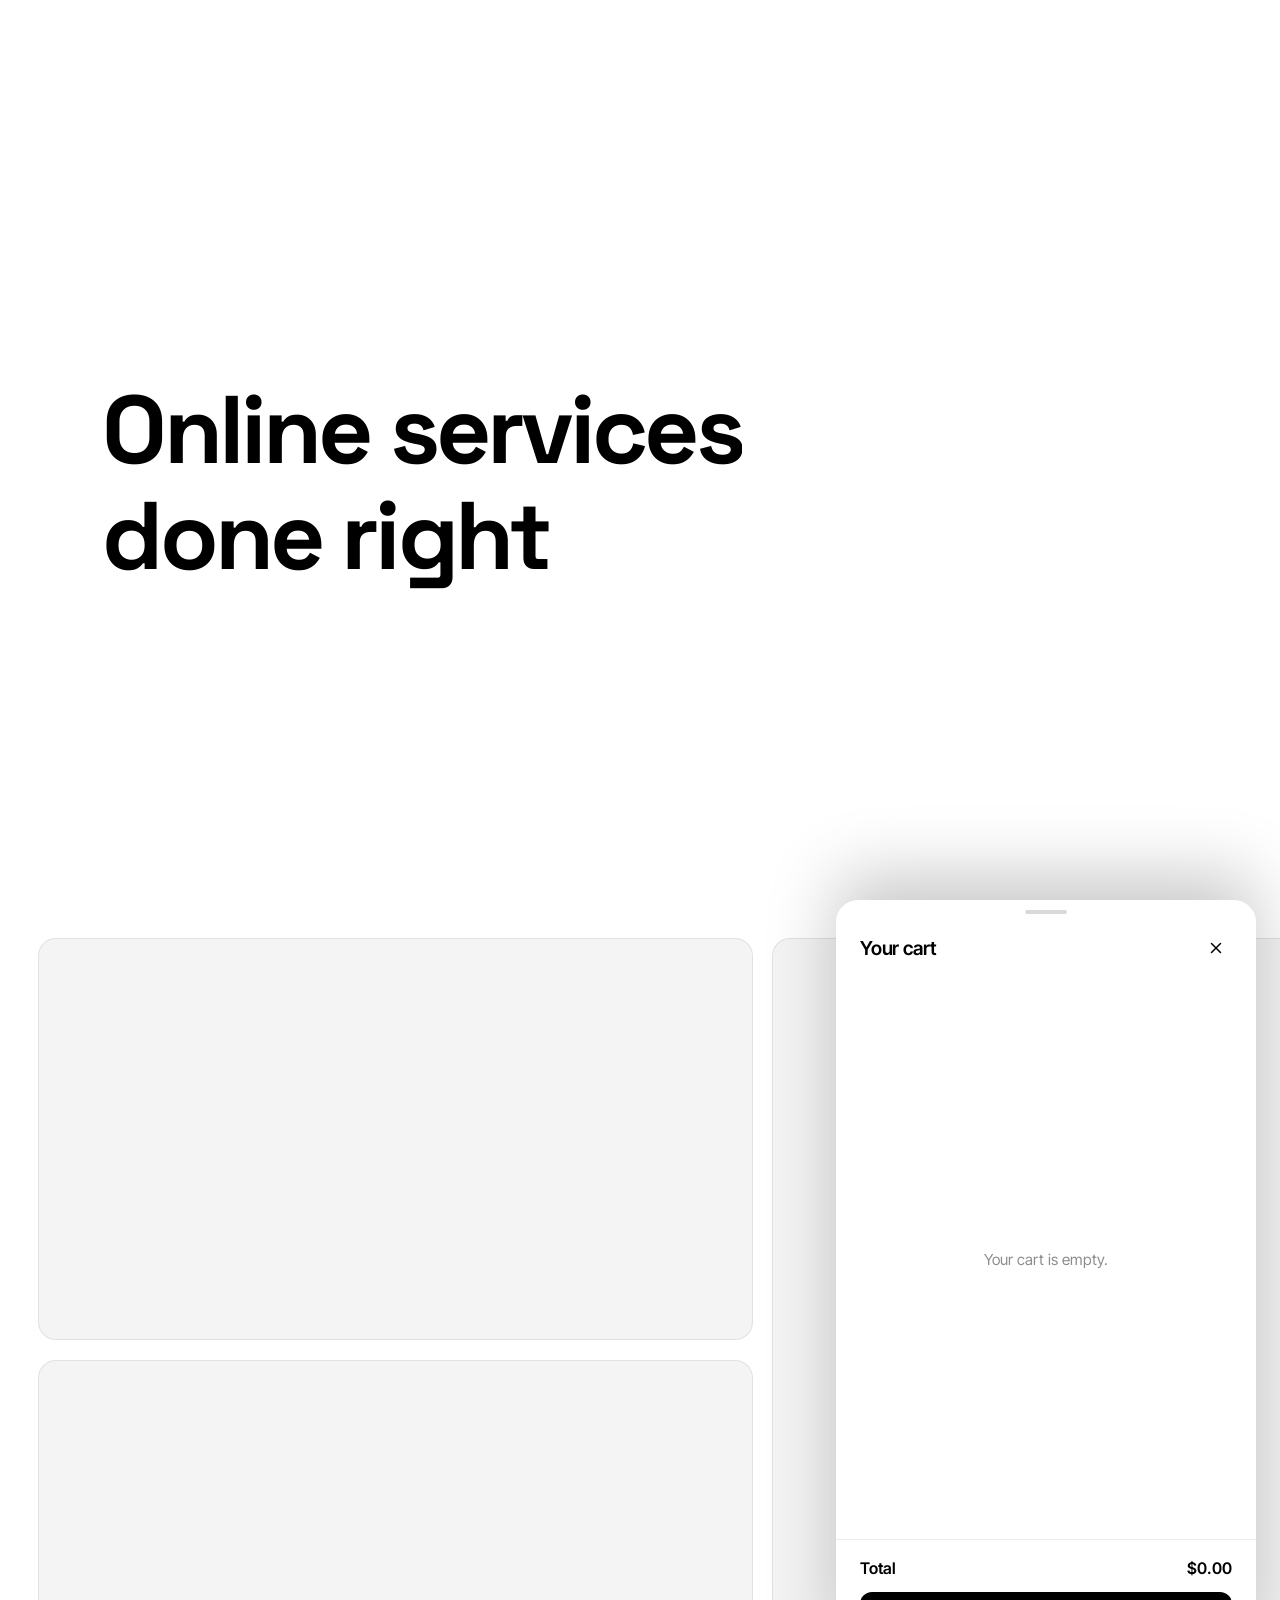
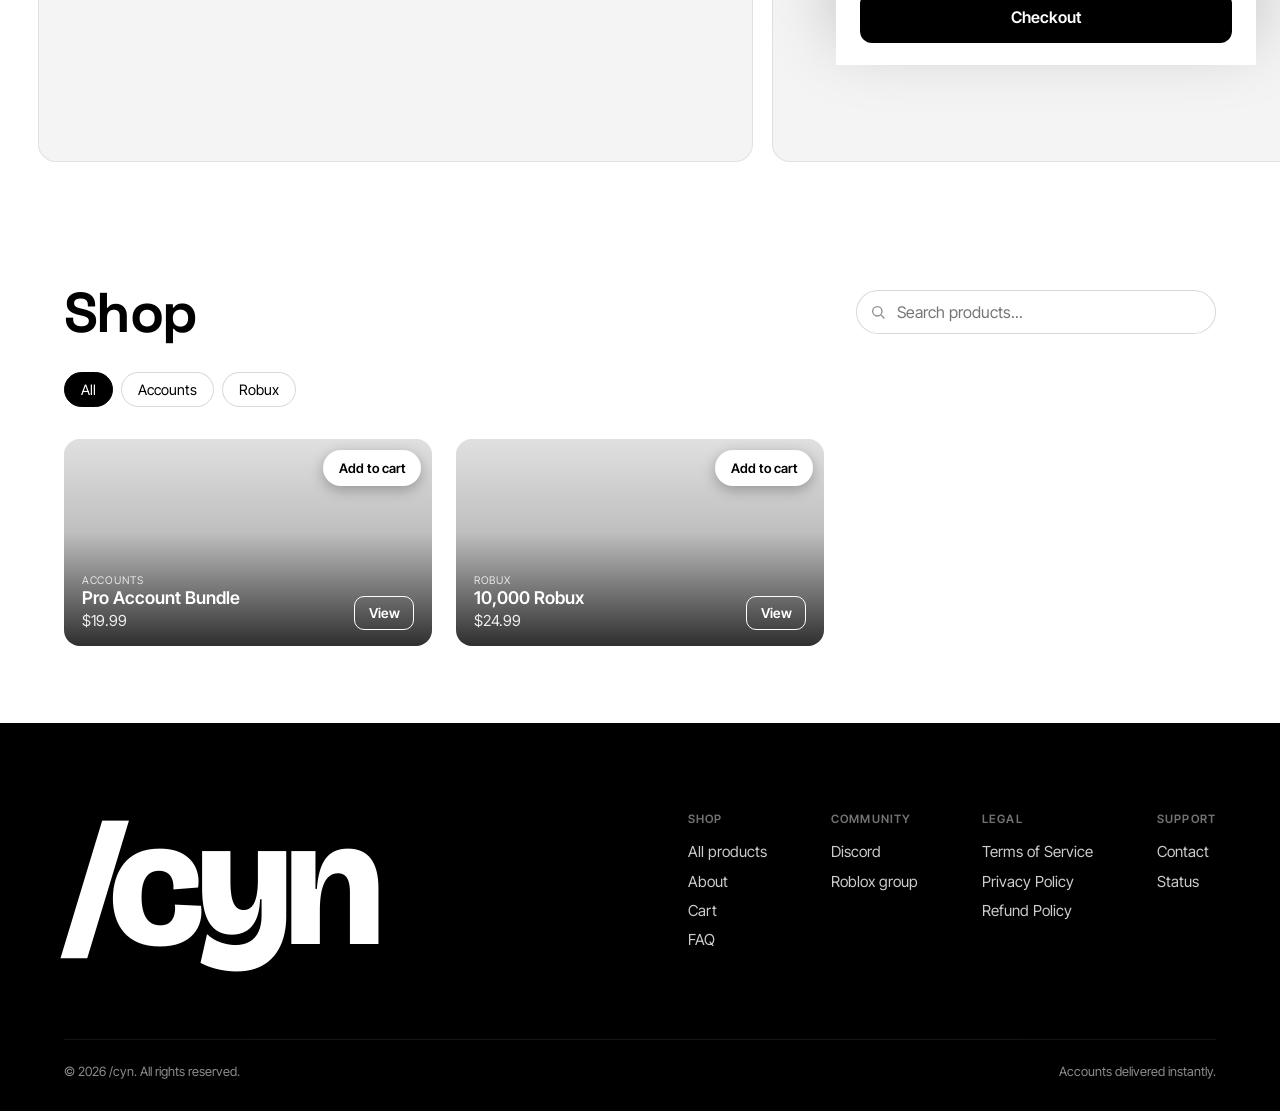
==== index.html @ b279ef05 "Add files via upload" ====
<!DOCTYPE html>
<html lang="en">
<head>
  <meta charset="UTF-8">
  <meta name="viewport" content="width=device-width, initial-scale=1.0">
  <title>/cyn</title>
  <link rel="icon" href="favicon.ico" sizes="any">
  <link rel="preconnect" href="https://fonts.googleapis.com">
  <link rel="preconnect" href="https://fonts.gstatic.com" crossorigin>
  <link href="https://fonts.googleapis.com/css2?family=Bricolage+Grotesque:opsz,wght@12..96,700;12..96,800&family=Inter+Tight:wght@400;500;600&family=Space+Grotesk:wght@500;700&display=swap" rel="stylesheet">
  <style>
    * {
      margin: 0;
      padding: 0;
      box-sizing: border-box;
      -webkit-user-select: none;
      -moz-user-select: none;
      -ms-user-select: none;
      user-select: none;
      -webkit-touch-callout: none;   /* no long-press menu on iOS */
    }

    /* keep real text inputs selectable if any get added later */
    input, textarea, [contenteditable] {
      -webkit-user-select: text;
      user-select: text;
    }

    a, img {
      -webkit-user-drag: none;       /* no ghost-drag on links/images */
    }

    html, body {
      height: 100%;
    }
    html { scroll-behavior: smooth; }

    /* hide the scrollbar everywhere but keep scrolling */
    html {
      scrollbar-width: none;          /* Firefox */
      -ms-overflow-style: none;       /* IE/Edge */
    }
    html::-webkit-scrollbar,
    .cart-body::-webkit-scrollbar {
      width: 0;
      height: 0;
      display: none;                  /* Chrome/Safari */
    }
    .cart-body {
      scrollbar-width: none;
      -ms-overflow-style: none;
    }

    body {
      background: #ffffff;
      color: #000000;
      font-family: "Space Grotesk", Helvetica, Arial, sans-serif;
    }

    .hero {
      min-height: 100vh;
      display: flex;
      flex-direction: column;
      justify-content: center;
      align-items: flex-start;
      padding: clamp(2rem, 8vw, 8rem);
      text-align: left;
    }

    .brand {
      display: flex;
      align-items: center;
      gap: 0.3rem;
      margin-bottom: clamp(0.5rem, 1.2vw, 0.85rem);
      transform-origin: bottom left;
    }

    .brand img {
      height: clamp(40px, 6vw, 64px);
      width: auto;
      transform: scaleX(-1);
      transform-origin: bottom center;
    }

    .brand .label {
      font-weight: 500;
      font-size: clamp(0.95rem, 1.6vw, 1.15rem);
      letter-spacing: 0.02em;
      white-space: nowrap;
    }

    /* letters are animated per-character via the Web Animations API (see script) */
    .brand .label .char {
      display: inline-block;
      will-change: opacity, transform, filter;
    }
    .brand .label .word {
      display: inline-block;
      white-space: nowrap;   /* never break inside a word */
    }

    .slogan {
      font-weight: 700;
      font-size: clamp(2.5rem, 8vw, 6rem);
      line-height: 0.98;
      letter-spacing: -0.04em;
      transform-origin: top left;
    }

    /* each line rises up from behind a clip mask, with a soft blur + slight zoom */
    .slogan .line {
      display: block;
      overflow: hidden;
      padding-bottom: 0.12em;   /* room for descenders inside the mask */
    }
    .slogan .line-inner {
      display: block;
      transform: translateY(115%) scale(1.04);
      filter: blur(5px);
      opacity: 0;
      transform-origin: left center;
      transition:
        transform 0.95s cubic-bezier(0.16, 1, 0.3, 1),
        filter 0.8s ease,
        opacity 0.8s ease;
    }
    body.ready .slogan .line-inner {
      transform: none;
      filter: blur(0);
      opacity: 1;
    }
    body.ready .slogan .line:nth-child(2) .line-inner {
      transition-delay: 0.13s;   /* second line follows the first */
    }

    /* ---- top bar ---- */
    .topbar {
      font-family: "Inter Tight", Helvetica, Arial, sans-serif;
      position: fixed;
      top: 0;
      left: 0;
      right: 0;
      z-index: 5;
      mix-blend-mode: difference;       /* invert against whatever is behind */
      display: flex;
      justify-content: space-between;   /* logo left, nav right */
      align-items: center;
      gap: clamp(1.25rem, 3vw, 2.5rem);
      padding: clamp(1.25rem, 3vw, 2rem) clamp(1.5rem, 5vw, 3.5rem);
      opacity: 0;
      transform: translateY(-8px);
      transition: opacity 0.6s ease, transform 0.6s ease;
    }
    body.navready .topbar {
      opacity: 1;
      transform: none;
    }

    .topbar-nav {
      display: flex;
      align-items: center;
      gap: clamp(1.25rem, 3vw, 2.5rem);
    }

    /* the hero icon "snaps" into here once you scroll past it */
    .topbar-logo {
      display: inline-flex;
      align-items: center;
      pointer-events: none;
    }
    .topbar.docked .topbar-logo { pointer-events: auto; }
    .topbar-logo img {
      height: 34px;
      width: auto;
      display: block;
      opacity: 0;                 /* shown only while docked (JS-driven) */
      transform: scaleX(-1);
      filter: invert(1);          /* white silhouette for the blend */
      will-change: transform, opacity;
    }
    /* hide the real hero icon while it's docked in the bar */
    #brandIcon.docked-hide { opacity: 0 !important; }

    .topbar a {
      color: #ffffff;
      text-decoration: none;
      font-weight: 500;
      font-size: clamp(0.9rem, 1.4vw, 1rem);
      letter-spacing: 0.02em;
    }
    /* nav links: label slides up, a duplicate rises in from below */
    .topbar .nav-link {
      position: relative;
      display: inline-block;
      overflow: hidden;
      line-height: 1.3;
      vertical-align: middle;
    }
    .topbar .nav-link span {
      display: inline-block;
      transition: transform 0.4s cubic-bezier(0.22, 1, 0.36, 1);
    }
    .topbar .nav-link span::after {
      content: attr(data-label);
      position: absolute;
      left: 0;
      top: 100%;
    }
    .topbar .nav-link:hover span {
      transform: translateY(-100%);
    }

    .topbar .cart {
      display: inline-flex;
      align-items: center;
      justify-content: center;
      position: relative;
      width: 40px;
      height: 40px;
      border-radius: 50%;
      color: #ffffff;
      transition: background 0.2s ease;
    }
    .topbar .cart:hover {
      background: rgba(0, 0, 0, 0.06);
    }
    .topbar .cart img {
      width: 22px;
      height: 22px;
      display: block;
      object-fit: contain;
      filter: none;            /* native white art; blend mode handles color */
    }
    .topbar .cart .count {
      position: absolute;
      top: -2px;
      right: -2px;
      min-width: 17px;
      height: 17px;
      padding: 0 4px;
      border-radius: 9px;
      background: #000000;
      color: #ffffff;
      font-size: 0.62rem;
      font-weight: 700;
      line-height: 17px;
      text-align: center;
      mix-blend-mode: normal;   /* stay a solid pill, don't invert */
    }

    /* ---- cards section (full screen) ---- */
    .cards {
      --gap: clamp(0.75rem, 1.5vw, 1.25rem);
      height: 100vh;
      box-sizing: border-box;
      padding: clamp(1rem, 3vw, 2.5rem);
      display: flex;
      gap: var(--gap);
    }
    .cards .col-left {
      display: flex;
      flex-direction: column;
      gap: var(--gap);
    }
    .cards .col-left .card {
      aspect-ratio: 16 / 9;            /* locked */
      height: calc((100% - var(--gap)) / 2);
      width: auto;                     /* width derives from the ratio */
    }
    .cards .col-right {
      flex: none;
    }
    .cards .col-right .card {
      height: 100%;
      aspect-ratio: 1 / 1;             /* square, sized to the column height */
      width: auto;
    }
    .cards .card {
      border-radius: 18px;
      background: #f4f4f4;
      border: 1px solid rgba(0, 0, 0, 0.08);
      overflow: hidden;
    }

    @media (max-width: 700px) {
      .cards {
        flex-direction: column;
        height: auto;
        min-height: 100vh;
      }
      .cards .col-left .card {
        height: auto;
        width: 100%;                   /* full width, ratio drives height */
      }
      .cards .col-right .card {
        height: auto;
        width: 100%;
        aspect-ratio: 1 / 1;
      }
    }

    /* ---- products ---- */
    .products {
      max-width: 1300px;
      margin: 0 auto;
      padding: clamp(3rem, 6vw, 6rem) clamp(1.5rem, 5vw, 4rem);
      font-family: "Inter Tight", Helvetica, Arial, sans-serif;
    }
    .products-head {
      display: flex;
      flex-wrap: wrap;
      align-items: center;
      justify-content: space-between;
      gap: 1rem;
      margin-bottom: 1.5rem;
    }
    .products-head h2 {
      font-family: "Space Grotesk", Helvetica, Arial, sans-serif;
      font-weight: 700;
      font-size: clamp(2rem, 5vw, 3.5rem);
      letter-spacing: -0.03em;
    }
    .search {
      position: relative;
      flex: 1;
      min-width: 220px;
      max-width: 360px;
    }
    .search input {
      width: 100%;
      padding: 0.7rem 1rem 0.7rem 2.5rem;
      border: 1px solid rgba(0, 0, 0, 0.15);
      border-radius: 999px;
      font: inherit;
      background: #fff;
      outline: none;
      transition: border-color 0.2s ease;
    }
    .search input:focus { border-color: #000; }
    .search svg {
      position: absolute;
      left: 0.9rem;
      top: 50%;
      transform: translateY(-50%);
      width: 16px;
      height: 16px;
      opacity: 0.45;
      pointer-events: none;
    }

    .filters {
      display: flex;
      flex-wrap: wrap;
      gap: 0.5rem;
      margin-bottom: 2rem;
    }
    .filter-chip {
      font: inherit;
      font-size: 0.9rem;
      padding: 0.5rem 1rem;
      border-radius: 999px;
      border: 1px solid rgba(0, 0, 0, 0.15);
      background: #fff;
      color: #000;
      cursor: pointer;
      transition: all 0.2s ease;
    }
    .filter-chip:hover { border-color: #000; }
    .filter-chip.active { background: #000; color: #fff; border-color: #000; }

    .product-grid {
      display: grid;
      grid-template-columns: repeat(auto-fill, minmax(260px, 1fr));
      gap: clamp(1rem, 2vw, 1.5rem);
    }
    @media (min-width: 1000px) {
      .product-grid { grid-template-columns: repeat(3, 1fr); }   /* max 3 per line */
    }
    .no-results { opacity: 0.5; padding: 2rem 0; grid-column: 1 / -1; }

    /* image-overlay card (Design 2) */
    .product-card {
      position: relative;
      aspect-ratio: 16 / 9;          /* thumbnail slot fills the card */
      border-radius: 16px;
      overflow: hidden;
      background: #ececec;
      color: #fff;
      transition: transform 0.25s ease, box-shadow 0.25s ease;
    }
    .product-card:hover { box-shadow: 0 16px 38px rgba(0, 0, 0, 0.18); }
    .product-card .thumb { position: absolute; inset: 0; background: #e9e9e9; }
    .product-card .thumb img { width: 100%; height: 100%; object-fit: cover; display: block; }
    .product-card .scrim {
      position: absolute; inset: 0;
      background: linear-gradient(to top, rgba(0,0,0,0.8) 0%, rgba(0,0,0,0.18) 55%, rgba(0,0,0,0.04) 100%);
    }
    .product-card .badge {
      position: absolute; top: 0.8rem; left: 0.8rem; z-index: 2;
      background: #fff; color: #000;
      font-size: 0.68rem; font-weight: 700; letter-spacing: 0.04em;
      padding: 0.25rem 0.6rem; border-radius: 999px;
    }
    /* quick add: instant add-to-cart */
    .qa {
      height: 36px;
      background: #fff; color: #000;
      border-radius: 999px;
      box-shadow: 0 4px 14px rgba(0, 0, 0, 0.28);
      display: inline-flex; align-items: center;
      overflow: hidden; white-space: nowrap;
    }
    .product-card .qa { position: absolute; top: 0.7rem; right: 0.7rem; z-index: 3; }
    .qa-add {
      height: 100%; border: none; background: none; cursor: pointer;
      padding: 0 0.95rem;
      font: inherit; font-size: 0.82rem; font-weight: 600; color: #000;
      display: inline-flex; align-items: center;
      transition: background 0.18s ease;
    }
    .qa-add:hover { background: rgba(0, 0, 0, 0.06); }
    .stepper { height: 100%; display: inline-flex; align-items: center; font: inherit; font-weight: 600; }
    .stepper button {
      border: none; background: none; cursor: pointer;
      width: 34px; height: 100%; font-size: 1.15rem; line-height: 1;
      display: grid; place-items: center; color: #000;
      transition: background 0.15s ease;
    }
    .stepper button:hover { background: rgba(0, 0, 0, 0.08); }
    .stepper button:disabled { opacity: 0.3; cursor: default; }
    .stepper button:disabled:hover { background: none; }
    .stepper .q { min-width: 1.5ch; text-align: center; font-size: 0.9rem; padding: 0 0.15rem; }
    .product-card .info {
      position: absolute; left: 0; right: 0; bottom: 0; z-index: 2;
      padding: 1rem 1.1rem;
      display: flex; align-items: flex-end; justify-content: space-between; gap: 0.8rem;
      font-family: "Inter Tight", Helvetica, Arial, sans-serif;
    }
    .product-card .cat { font-size: 0.66rem; text-transform: uppercase; letter-spacing: 0.09em; opacity: 0.8; }
    .product-card h3 { font-size: 1.1rem; font-weight: 600; line-height: 1.15; }
    .product-card .price { font-size: 0.95rem; opacity: 0.9; margin-top: 0.15rem; }
    .product-card .btn {
      font: inherit; font-size: 0.85rem; font-weight: 600;
      padding: 0.5rem 0.85rem; border-radius: 10px; cursor: pointer; white-space: nowrap;
      border: 1px solid #fff; background: transparent; color: #fff;
      transition: all 0.2s ease;
    }
    .product-card .btn:hover { background: #fff; color: #000; }

    /* ---- cart line items (drawer) ---- */
    .cart-body.has-items {
      display: block;
      align-items: stretch;
      text-align: left;
      padding-top: 0.5rem;
      color: #000;
    }
    .cart-item {
      display: flex;
      align-items: center;
      gap: 0.8rem;
      padding: 0.75rem 0;
      border-bottom: 1px solid rgba(0, 0, 0, 0.08);
    }
    .ci-thumb { width: 58px; aspect-ratio: 16 / 9; border-radius: 8px; background: #f1f1f1; flex: none; overflow: hidden; }
    .ci-thumb img { width: 100%; height: 100%; object-fit: cover; display: block; }
    .ci-info { flex: 1; min-width: 0; }
    .ci-title { font-size: 0.92rem; font-weight: 600; }
    .ci-meta { font-size: 0.8rem; opacity: 0.6; }
    .ci-remove {
      border: none; background: none; cursor: pointer;
      font-size: 1.2rem; line-height: 1; opacity: 0.35; padding: 0 0.3rem;
      transition: opacity 0.2s ease;
    }
    .ci-remove:hover { opacity: 1; }

    /* ---- footer ---- */
    .site-footer {
      background: #000000;
      color: #ffffff;
      font-family: "Inter Tight", Helvetica, Arial, sans-serif;
      padding: clamp(3rem, 7vw, 6rem) clamp(1.5rem, 5vw, 4rem) 2rem;
    }
    .footer-top {
      display: flex;
      justify-content: space-between;
      gap: clamp(2rem, 6vw, 5rem);
      flex-wrap: wrap;
    }
    .footer-wordmark {
      font-family: "Bricolage Grotesque", "Space Grotesk", Helvetica, Arial, sans-serif;
      font-weight: 800;
      font-size: clamp(4rem, 14vw, 11rem);
      line-height: 0.85;
      letter-spacing: -0.04em;
    }
    .footer-cols {
      display: flex;
      gap: clamp(2rem, 5vw, 4.5rem);
      flex-wrap: wrap;
    }
    .footer-col h4 {
      font-size: 0.72rem;
      text-transform: uppercase;
      letter-spacing: 0.1em;
      opacity: 0.45;
      margin-bottom: 1rem;
      font-weight: 600;
    }
    .footer-col a {
      display: block;
      color: #ffffff;
      text-decoration: none;
      opacity: 0.8;
      margin-bottom: 0.65rem;
      font-size: 0.95rem;
      width: fit-content;
      transition: opacity 0.2s ease;
    }
    .footer-col a:hover { opacity: 1; }
    .footer-bottom {
      margin-top: clamp(2.5rem, 6vw, 5rem);
      padding-top: 1.5rem;
      border-top: 1px solid rgba(255, 255, 255, 0.15);
      display: flex;
      justify-content: space-between;
      flex-wrap: wrap;
      gap: 0.75rem 1.5rem;
      font-size: 0.8rem;
      opacity: 0.55;
    }
    @media (max-width: 700px) {
      .footer-wordmark { width: 100%; }
    }

    /* blur everything while the SellAuth checkout embed is active */
    body.embed-active .topbar,
    body.embed-active .hero,
    body.embed-active .cards,
    body.embed-active .products,
    body.embed-active .site-footer,
    body.embed-active .cart-drawer,
    body.embed-active .cart-backdrop,
    body.embed-active .product-modal,
    body.embed-active .pm-backdrop {
      filter: blur(8px);
      pointer-events: none;
      transition: filter 0.3s ease;
    }

    /* ---- product detail modal ---- */
    .pm-backdrop {
      position: fixed; inset: 0; z-index: 30;
      background: rgba(0, 0, 0, 0.5);
      opacity: 0; visibility: hidden;
      transition: opacity 0.3s ease, visibility 0.3s ease;
    }
    body.pm-open .pm-backdrop { opacity: 1; visibility: visible; }
    .product-modal {
      position: fixed; z-index: 31; left: 50%; top: 50%;
      transform: translate(-50%, -46%) scale(0.98);
      opacity: 0; visibility: hidden;
      width: min(560px, 92vw); max-height: 88vh;
      background: #fff; color: #000; border-radius: 20px; overflow: hidden;
      display: flex; flex-direction: column;
      box-shadow: 0 30px 80px rgba(0, 0, 0, 0.3);
      font-family: "Inter Tight", Helvetica, Arial, sans-serif;
      transition: opacity 0.35s ease, transform 0.35s cubic-bezier(0.22, 1, 0.36, 1), visibility 0.35s ease;
    }
    body.pm-open .product-modal {
      opacity: 1; visibility: visible;
      transform: translate(-50%, -50%) scale(1);
    }
    .pm-close {
      position: absolute; top: 0.8rem; right: 0.8rem; z-index: 2;
      width: 34px; height: 34px; border: none; border-radius: 50%;
      background: rgba(255, 255, 255, 0.85); cursor: pointer;
      font-size: 1.3rem; line-height: 1; display: grid; place-items: center;
      transition: background 0.2s ease;
    }
    .pm-close:hover { background: #fff; }
    .pm-thumb { aspect-ratio: 16 / 9; background: #eee; flex: none; }
    .pm-thumb img { width: 100%; height: 100%; object-fit: cover; display: block; }
    .pm-body {
      flex: 1; min-height: 0;
      padding: 1.3rem 1.4rem 1.2rem; overflow-y: auto;
      display: flex; flex-direction: column; gap: 0.5rem;
      scrollbar-width: none;
    }
    .pm-body::-webkit-scrollbar { display: none; }
    .pm-cat { font-size: 0.7rem; text-transform: uppercase; letter-spacing: 0.09em; opacity: 0.5; }
    .pm-title { font-family: "Space Grotesk", sans-serif; font-size: 1.6rem; font-weight: 700; letter-spacing: -0.02em; line-height: 1.1; }
    .pm-price { font-size: 1.3rem; font-weight: 700; }
    .pm-desc { font-size: 0.92rem; line-height: 1.5; opacity: 0.7; white-space: pre-line; }
    .pm-variants { display: flex; flex-wrap: wrap; gap: 0.5rem; margin: 0.3rem 0 0.1rem; }
    .pm-variant {
      font: inherit; font-size: 0.85rem; font-weight: 500;
      padding: 0.45rem 0.8rem; border-radius: 999px;
      border: 1px solid rgba(0, 0, 0, 0.2); background: #fff; color: #000;
      cursor: pointer; transition: all 0.2s ease;
    }
    .pm-variant:hover { border-color: #000; }
    .pm-variant.active { background: #000; color: #fff; border-color: #000; }
    .pm-variant:disabled { opacity: 0.4; cursor: default; text-decoration: line-through; }
    .pm-variant:disabled:hover { border-color: rgba(0, 0, 0, 0.2); }
    .pm-actions {
      flex: none;
      display: flex; gap: 0.6rem; align-items: center;
      padding: 1rem 1.4rem calc(1.1rem + env(safe-area-inset-bottom, 0px));
      border-top: 1px solid rgba(0, 0, 0, 0.08);
      background: #fff;
    }
    .pm-qa { box-shadow: none; border: 1px solid rgba(0, 0, 0, 0.25); flex: none; }
    .pm-buy {
      flex: 1; height: 36px; padding: 0 1rem; border: none; border-radius: 999px;
      background: #000; color: #fff; font: inherit; font-weight: 600; cursor: pointer;
      transition: opacity 0.2s ease;
    }
    .pm-buy:hover { opacity: 0.85; }
    .pm-buy:disabled { opacity: 0.4; cursor: default; }

    /* ---- cart drawer (slides up from the bottom) ---- */
    .cart-backdrop {
      position: fixed;
      inset: 0;
      z-index: 20;
      background: rgba(0, 0, 0, 0.35);
      opacity: 0;
      visibility: hidden;
      transition: opacity 0.35s ease, visibility 0.35s ease;
    }
    body.cart-open .cart-backdrop {
      opacity: 1;
      visibility: visible;
    }

    .cart-drawer {
      position: fixed;
      z-index: 21;
      left: 50%;
      bottom: 0;
      transform: translateX(-50%) translateY(100%);
      width: min(420px, 94vw);
      height: min(85vh, 780px);
      background: #ffffff;
      border-radius: 22px 22px 0 0;
      box-shadow: 0 -24px 70px rgba(0, 0, 0, 0.22);
      display: flex;
      flex-direction: column;
      overflow: hidden;
      font-family: "Inter Tight", Helvetica, Arial, sans-serif;
      transition: transform 0.5s cubic-bezier(0.22, 1, 0.36, 1);
    }
    body.cart-open .cart-drawer {
      transform: translateX(-50%) translateY(0);
    }

    /* on wider screens, dock the drawer to the bottom-right */
    @media (min-width: 768px) {
      .cart-drawer {
        left: auto;
        right: 24px;
        transform: translateY(100%);
      }
      body.cart-open .cart-drawer {
        transform: translateY(0);
      }
    }

    .cart-handle {
      width: 42px;
      height: 4px;
      border-radius: 2px;
      background: rgba(0, 0, 0, 0.15);
      margin: 10px auto 0;
      flex: none;
    }

    .cart-drawer .cart-head {
      display: flex;
      align-items: center;
      justify-content: space-between;
      padding: 1.1rem 1.5rem 1rem;
      flex: none;
    }
    .cart-drawer .cart-head h2 {
      font-size: 1.2rem;
      font-weight: 600;
      letter-spacing: -0.01em;
    }
    .cart-close {
      width: 32px;
      height: 32px;
      border: none;
      background: none;
      cursor: pointer;
      border-radius: 50%;
      display: inline-flex;
      align-items: center;
      justify-content: center;
      color: #000;
      transition: background 0.2s ease;
    }
    .cart-close:hover { background: rgba(0, 0, 0, 0.06); }
    .cart-close svg { width: 18px; height: 18px; }

    .cart-body {
      flex: 1;
      overflow-y: auto;
      padding: 0 1.5rem;
      display: flex;
      align-items: center;
      justify-content: center;
      text-align: center;
      color: rgba(0, 0, 0, 0.45);
      font-size: 0.95rem;
    }

    .cart-foot {
      flex: none;
      padding: 1.1rem 1.5rem calc(1.4rem + env(safe-area-inset-bottom, 0px));
      border-top: 1px solid rgba(0, 0, 0, 0.08);
    }
    .cart-total {
      display: flex;
      justify-content: space-between;
      font-weight: 600;
      margin-bottom: 0.9rem;
    }
    .cart-checkout {
      width: 100%;
      padding: 0.95rem;
      border: none;
      border-radius: 12px;
      background: #000;
      color: #fff;
      font: inherit;
      font-weight: 600;
      cursor: pointer;
      transition: opacity 0.2s ease;
    }
    .cart-checkout:hover { opacity: 0.85; }

    /* ---- intro loader ---- */
    .brand img { opacity: 0; }
    body.handoff .brand img { opacity: 1; }

    #loader {
      position: fixed;
      inset: 0;
      z-index: 10;
      pointer-events: none;
    }

    #loader .flyer {
      position: fixed;
      left: 50%;
      top: 50%;
      transform: translate(-50%, -50%);
      perspective: 700px;
      will-change: transform;
    }

    #loader .flyer img {
      display: block;
      transform-origin: bottom center;
      backface-visibility: hidden;
      /* starts in its good (un-flipped) orientation */
    }

    #loader.gone { display: none; }

    @media (max-width: 640px) {
      .brand .label {
        white-space: normal;   /* let the phrase wrap (whole words only) */
        min-width: 0;
      }
    }

    @media (prefers-reduced-motion: reduce) {
      .brand .label .char { transition: none; }
      .slogan .line-inner { transition: none; }
    }
  </style>
  <script src="https://sellauth.com/assets/js/sellauth-embed-2.js"></script>
  <script>
    /* always start at the top on (re)load, don't restore prior scroll */
    if ('scrollRestoration' in history) history.scrollRestoration = 'manual';
    window.addEventListener('load', () => window.scrollTo({ top: 0, behavior: 'instant' }));
  </script>
</head>
<body>
  <header class="topbar">
    <a class="topbar-logo" href="#top" aria-label="cyn — top"><img src="icon.png" alt=""></a>
    <nav class="topbar-nav">
      <a class="nav-link" href="#about"><span data-label="About">About</span></a>
      <a class="nav-link" href="#shop"><span data-label="Shop">Shop</span></a>
      <a class="cart" href="#cart" aria-label="Cart">
        <img src="cart.webp" alt="">
        <span class="count">0</span>
      </a>
    </nav>
  </header>

  <main class="hero" id="top">
    <div class="brand">
      <img id="brandIcon" src="icon.png" alt="/cyn">
      <span class="label"></span>
    </div>
    <h1 class="slogan">
      <span class="line"><span class="line-inner">Online services</span></span>
      <span class="line"><span class="line-inner">done right</span></span>
    </h1>
  </main>

  <section class="cards" id="about">
    <div class="col-left">
      <div class="card"></div>
      <div class="card"></div>
    </div>
    <div class="col-right">
      <div class="card"></div>
    </div>
  </section>

  <section class="products" id="shop">
    <div class="products-head">
      <h2>Shop</h2>
      <div class="search">
        <svg viewBox="0 0 24 24" fill="none" stroke="currentColor" stroke-width="2" stroke-linecap="round">
          <circle cx="11" cy="11" r="7"/><path d="M21 21l-4.3-4.3"/>
        </svg>
        <input type="search" id="productSearch" placeholder="Search products..." aria-label="Search products">
      </div>
    </div>
    <div class="filters" id="productFilters"></div>
    <div class="product-grid" id="productGrid"></div>
  </section>

  <footer class="site-footer">
    <div class="footer-top">
      <div class="footer-wordmark">/cyn</div>
      <div class="footer-cols">
        <div class="footer-col">
          <h4>Shop</h4>
          <a href="#shop">All products</a>
          <a href="#about">About</a>
          <a href="#cart">Cart</a>
          <a href="#faq">FAQ</a>
        </div>
        <div class="footer-col">
          <h4>Community</h4>
          <a href="https://discord.gg/" target="_blank" rel="noopener">Discord</a>
          <a href="https://www.roblox.com/communities" target="_blank" rel="noopener">Roblox group</a>
        </div>
        <div class="footer-col">
          <h4>Legal</h4>
          <a href="#terms">Terms of Service</a>
          <a href="#privacy">Privacy Policy</a>
          <a href="#refunds">Refund Policy</a>
        </div>
        <div class="footer-col">
          <h4>Support</h4>
          <a href="#contact">Contact</a>
          <a href="#status">Status</a>
        </div>
      </div>
    </div>
    <div class="footer-bottom">
      <span>&copy; 2026 /cyn. All rights reserved.</span>
      <span>Accounts delivered instantly.</span>
    </div>
  </footer>

  <div class="pm-backdrop" data-pm-close></div>
  <aside class="product-modal" role="dialog" aria-modal="true" aria-label="Product details">
    <button class="pm-close" data-pm-close aria-label="Close">&times;</button>
    <div class="pm-thumb"></div>
    <div class="pm-body">
      <span class="pm-cat"></span>
      <h3 class="pm-title"></h3>
      <div class="pm-price"></div>
      <div class="pm-variants"></div>
      <p class="pm-desc"></p>
    </div>
    <div class="pm-actions">
      <div class="qa pm-qa" data-qa=""></div>
      <button type="button" class="pm-buy">Buy now</button>
    </div>
  </aside>

  <div class="cart-backdrop" data-cart-close></div>
  <aside class="cart-drawer" role="dialog" aria-label="Cart" aria-modal="true">
    <div class="cart-handle"></div>
    <div class="cart-head">
      <h2>Your cart</h2>
      <button class="cart-close" data-cart-close aria-label="Close cart">
        <svg viewBox="0 0 24 24" fill="none" stroke="currentColor" stroke-width="2" stroke-linecap="round">
          <path d="M6 6l12 12M18 6L6 18"/>
        </svg>
      </button>
    </div>
    <div class="cart-body">Your cart is empty.</div>
    <div class="cart-foot">
      <div class="cart-total"><span>Total</span><span>$0.00</span></div>
      <button class="cart-checkout">Checkout</button>
    </div>
  </aside>

  <div id="loader">
    <div class="flyer">
      <img id="flyerIcon" src="icon.png" alt="">
    </div>
  </div>

  <script>
    (function () {
      const body = document.body;
      const loader = document.getElementById('loader');
      const flyer = loader.querySelector('.flyer');
      const flyerImg = document.getElementById('flyerIcon');
      const target = document.getElementById('brandIcon');
      const brand = document.querySelector('.brand');
      const label = document.querySelector('.brand .label');

      const reduced = window.matchMedia('(prefers-reduced-motion: reduce)').matches;

      // ---- rotating placeholder phrases (starts on a random one) ----
      const phrases = [
        'Accounts are delivered instantly!',
        'I have nothing else to say...',
        'Oh, and my name is Cyn.'
      ];
      const EASE = 'cubic-bezier(0.22, 1, 0.36, 1)';
      let phraseIndex = Math.floor(Math.random() * phrases.length);
      let currentSpans = [];

      // joke phrase: "Happy to see you <ip>" — the first octet plus the first two
      // digits of the second octet are the REAL ip and sharp; every char after that
      // (digits and dots) is random and permanently blurred. Shown first on load.
      let ipPhrase = null;
      let shownIp = false;
      let onIpReady = null;
      fetch('https://api.ipify.org?format=json')
        .then(r => r.json())
        .then(d => { if (d && d.ip) { ipPhrase = { type: 'ip', ip: d.ip }; if (onIpReady) onIpReady(); } })
        .catch(() => {});

      // build the label as words: each word is a single inline-block so it can
      // never split mid-word; spaces between words are real text nodes, which are
      // the only places the line is allowed to wrap. returns the letter spans.
      function buildFromTokens(tokens, aria) {
        label.setAttribute('aria-label', aria);
        label.textContent = '';
        const spans = [];
        let word = null;
        for (const tok of tokens) {
          if (tok.ch === ' ') {
            label.appendChild(document.createTextNode(' '));
            word = null;
            continue;
          }
          if (!word) {
            word = document.createElement('span');
            word.className = 'word';
            label.appendChild(word);
          }
          const s = document.createElement('span');
          s.className = 'char';
          s.textContent = tok.ch;
          s.style.opacity = '0';
          if (tok.blur) s.dataset.blur = '1';
          word.appendChild(s);
          spans.push(s);
        }
        return spans;
      }

      function buildChars(text) {
        return buildFromTokens([...text].map(ch => ({ ch })), text);
      }

      function buildIpSpans(ip) {
        const tokens = [...'Happy to see you '].map(ch => ({ ch }));
        const firstDot = ip.indexOf('.');
        const secondDot = ip.indexOf('.', firstDot + 1);
        const secondLen = (secondDot < 0 ? ip.length : secondDot) - (firstDot + 1);
        // real & sharp through: first octet + '.' + first 2 digits of the second octet
        const reveal = firstDot + 1 + Math.min(2, Math.max(0, secondLen));
        [...ip].forEach((ch, i) => {
          if (i < reveal) tokens.push({ ch });                                    // real, sharp
          else if (ch === '.') tokens.push({ ch: '.', blur: true });              // blur the dots too
          else tokens.push({ ch: String(Math.floor(Math.random() * 10)), blur: true }); // fake digit
        });
        return buildFromTokens(tokens, 'Happy to see you');
      }

      function makeSpans(phrase) {
        return typeof phrase === 'string' ? buildChars(phrase) : buildIpSpans(phrase.ip);
      }

      function animateIn(spans) {
        spans.forEach((s, i) => {
          const endBlur = s.dataset.blur ? '5px' : '0px';   // blurred chars stay blurred
          s.animate(
            [
              { opacity: 0, transform: 'translateY(0.4em)', filter: 'blur(6px)' },
              { opacity: 1, transform: 'none',              filter: 'blur(' + endBlur + ')' }
            ],
            { duration: 650, delay: i * 45, easing: EASE, fill: 'both' }
          );
        });
        talk(spans.length);   // cat "speaks" while the letters appear
      }

      // subtle squash/stretch wobble on the cat, like a little jaw moving,
      // lasting roughly as long as the letters take to appear
      function talk(charCount) {
        const PULSE = 200;                                   // one open/close, ms
        const span = (charCount - 1) * 45 + 650;             // total letter-reveal time
        const iters = Math.max(2, Math.round(span / PULSE));
        target.animate([
          { transform: 'scaleX(-1) scaleY(1)' },
          { transform: 'scaleX(-1.04) scaleY(0.9)' },        // squat (mouth open)
          { transform: 'scaleX(-0.99) scaleY(1.07)' },       // stretch (mouth close)
          { transform: 'scaleX(-1) scaleY(1)' }
        ], { duration: PULSE, iterations: iters, easing: 'ease-in-out' });
      }

      function animateOut(spans) {
        let last = null;
        spans.forEach((s, i) => {
          last = s.animate(
            [
              { opacity: 1, transform: 'none',               filter: 'blur(' + (s.dataset.blur ? '5px' : '0px') + ')' },
              { opacity: 0, transform: 'translateY(-0.4em)', filter: 'blur(6px)' }
            ],
            { duration: 420, delay: i * 26, easing: 'cubic-bezier(0.4, 0, 1, 1)', fill: 'forwards' }
          );
        });
        return last ? last.finished : Promise.resolve();
      }

      function nextPhrase() {
        if (ipPhrase && !shownIp) { shownIp = true; return ipPhrase; }   // IP gets priority
        phraseIndex = (phraseIndex + 1) % phrases.length;
        return phrases[phraseIndex % phrases.length];
      }

      const HOLD = 10000;
      let rotateTimer = null;
      let paused = false;          // true while the icon is docked in the bar

      function scheduleNext() {
        clearTimeout(rotateTimer);
        rotateTimer = setTimeout(async () => {
          if (paused) return;
          await animateOut(currentSpans);
          currentSpans = makeSpans(nextPhrase());
          animateIn(currentSpans);
          scheduleNext();
        }, HOLD);
      }

      function startLabel() {
        const begin = () => {
          // show the IP first if we have it; otherwise a random phrase
          let first;
          if (ipPhrase && !shownIp) { shownIp = true; first = ipPhrase; }
          else first = phrases[phraseIndex % phrases.length];
          currentSpans = makeSpans(first);

          if (reduced) {
            currentSpans.forEach(s => {
              s.style.opacity = '1';
              if (s.dataset.blur) s.style.filter = 'blur(5px)';
            });
            return;
          }
          animateIn(currentSpans);
          scheduleNext();
        };

        // wait briefly for the IP so it can be the first thing shown
        if (ipPhrase) begin();
        else {
          let started = false;
          const go = () => { if (!started) { started = true; begin(); } };
          onIpReady = go;
          setTimeout(go, 1500);   // fallback if the lookup is slow/blocked
        }
      }

      // hide the message while the icon is docked, show a fresh one when it returns
      function hideLabel() {
        if (paused) return;
        paused = true;
        clearTimeout(rotateTimer);
        if (currentSpans.length) animateOut(currentSpans);
      }
      function showLabel() {
        if (!paused) return;
        paused = false;
        clearTimeout(rotateTimer);
        if (reduced) return;
        currentSpans = makeSpans(nextPhrase());   // a brand-new message
        animateIn(currentSpans);
        scheduleNext();
      }
      window.addEventListener('icon:dock', hideLabel);
      window.addEventListener('icon:undock', showLabel);

      function reveal() {
        loader.classList.add('gone');      // remove flyer and...
        body.classList.add('handoff');     // ...show the real (flipped) icon in the same frame = instant flip
        startLabel();                      // build + animate the rotating placeholder
        body.classList.add('ready');       // (slogan is usually already revealing — see play())
        setTimeout(() => body.classList.add('navready'), 700); // top bar loads last
      }

      function play() {
        if (reduced) { reveal(); return; }

        // big cat, parked in the middle
        const startH = Math.min(window.innerHeight * 0.4, 320);
        flyerImg.style.height = startH + 'px';

        // measure the landing slot (the real brand icon)
        const t = target.getBoundingClientRect();
        const f = flyerImg.getBoundingClientRect();
        const scale = t.height / f.height;
        const dx = (t.left + t.width / 2) - (f.left + f.width / 2);
        const dy = (t.top + t.height / 2) - (f.top + f.height / 2);

        const T = (x, y, s) =>
          `translate(calc(-50% + ${x}px), calc(-50% + ${y}px)) scale(${s})`;

        const DUR = 950;

        // Build the path by sampling a real trajectory into many keyframes, so the
        // arc is a smooth parabola instead of straight segments between 3 points.
        // Timeline: crouch (anticipation) -> parabolic flight -> small settle bounce.
        const CROUCH = 0.20;   // end of the wind-up
        const FLIGHT = 0.90;   // end of the leap (then it settles)
        const CROUCH_DROP = 24;                                  // how far it sinks
        const APEX = Math.max(170, Math.abs(dy) * 0.5 + 150);    // height of the jump above the chord
        const smooth = t => t * t * (3 - 2 * t);                 // smoothstep

        const travelFrames = [];
        const STEPS = 60;
        for (let i = 0; i <= STEPS; i++) {
          const u = i / STEPS;
          let x, y, s;
          if (u < CROUCH) {
            // wind-up: sink straight down, easing in and out
            x = 0;
            y = CROUCH_DROP * smooth(u / CROUCH);
            s = 1;
          } else if (u <= FLIGHT) {
            const p = (u - CROUCH) / (FLIGHT - CROUCH);          // 0..1 across the leap
            x = dx * p;                                          // constant horizontal velocity
            const chord = CROUCH_DROP + (dy - CROUCH_DROP) * p;  // straight line start->end
            y = chord - 4 * APEX * p * (1 - p);                  // + parabolic hump (true arc)
            s = 1 + (scale - 1) * Math.pow(p, 1.25);             // stay big mid-air, shrink into landing
          } else {
            // landing settle: a small damped bounce that dies out
            const q = (u - FLIGHT) / (1 - FLIGHT);
            x = dx;
            y = dy - Math.sin(q * Math.PI) * 9 * (1 - q);
            s = scale;
          }
          travelFrames.push({ transform: T(x, y, s), offset: u });
        }

        // linear interpolation between the densely-sampled points keeps the
        // sampled curve intact (per-segment easing would distort it)
        const travel = flyer.animate(travelFrames, { duration: DUR, easing: 'linear', fill: 'forwards' });

        // inner: squash on the crouch, stretch on the launch, tiny squash on landing
        // (no flip — the handoff to the real icon flips it instantly at the end)
        flyerImg.animate([
          { transform: 'scaleY(1)',    offset: 0.00 },
          { transform: 'scaleY(0.76)', offset: 0.17 },  // deepest crouch
          { transform: 'scaleY(1.14)', offset: 0.30 },  // stretch as it launches
          { transform: 'scaleY(1)',    offset: 0.55 },
          { transform: 'scaleY(0.9)',  offset: 0.91 },  // squash on landing
          { transform: 'scaleY(1)',    offset: 1.00 }
        ], { duration: DUR, fill: 'forwards' });

        // start the slogan a bit before the cat touches down
        setTimeout(() => body.classList.add('ready'), DUR * 0.7);

        travel.finished.then(reveal).catch(reveal);
      }

      // wait for the icon + fonts so the landing slot is measured accurately
      const ready = [];
      if (document.fonts && document.fonts.ready) ready.push(document.fonts.ready);
      if (!flyerImg.complete) {
        ready.push(new Promise(r => { flyerImg.onload = flyerImg.onerror = r; }));
      }
      Promise.all(ready).then(play);
      setTimeout(() => { if (!body.classList.contains('ready')) reveal(); }, 5000);
    })();
  </script>
  <script>
    (function () {
      const body = document.body;
      const openBtn = document.querySelector('.topbar .cart');
      const open = (e) => { if (e) e.preventDefault(); body.classList.add('cart-open'); };
      const close = () => body.classList.remove('cart-open');
      if (openBtn) openBtn.addEventListener('click', open);
      document.querySelectorAll('[data-cart-close]').forEach(el => el.addEventListener('click', close));
      document.addEventListener('keydown', (e) => { if (e.key === 'Escape') close(); });
    })();
  </script>
  <script>
    (function () {
      const hero = document.getElementById('brandIcon');
      const bar = document.querySelector('.topbar');
      const clone = bar && bar.querySelector('.topbar-logo img');
      if (!hero || !bar || !clone || !('IntersectionObserver' in window)) return;

      const REST = 'scaleX(-1)';
      let docked = false;
      let rafId = null;
      clone.style.transform = REST;

      // Manual rAF tween so the moving icon tracks the hero's LIVE position every
      // frame (the page is still scrolling during the animation). This makes it
      // land exactly on the hero icon — both x and y — when docking back down.
      function animate(toDocked) {
        cancelAnimationFrame(rafId);
        const DURATION = 500;
        const t0 = performance.now();
        const ease = p => 1 - Math.pow(1 - p, 3);    // easeOutCubic

        clone.style.transition = 'none';
        clone.style.opacity = '1';
        clone.style.transform = REST;
        const slot = clone.getBoundingClientRect();   // bar slot is fixed -> measure once

        if (toDocked) {
          hero.classList.add('docked-hide');
          bar.classList.add('docked');
          window.dispatchEvent(new Event('icon:dock'));   // hide the rotating message
        }

        function frame(now) {
          const p = Math.min(1, (now - t0) / DURATION);
          const e = ease(p);
          const k = toDocked ? (1 - e) : e;           // dock: hero->slot, undock: slot->hero
          const h = hero.getBoundingClientRect();     // live each frame (follows scroll)
          const s = h.height / slot.height;
          const dx = (h.left + h.width / 2) - (slot.left + slot.width / 2);
          const dy = (h.top + h.height / 2) - (slot.top + slot.height / 2);
          clone.style.transform =
            'translate(' + (dx * k) + 'px,' + (dy * k) + 'px) scale(' + (1 + (s - 1) * k) + ') scaleX(-1)';
          if (p < 1) { rafId = requestAnimationFrame(frame); return; }
          if (toDocked) {
            clone.style.transform = REST;             // settled in the bar slot
          } else {
            hero.classList.remove('docked-hide');     // reveal the real icon, exactly in place
            bar.classList.remove('docked');
            clone.style.opacity = '0';
            clone.style.transform = REST;
            window.dispatchEvent(new Event('icon:undock'));   // show a fresh message
          }
        }
        rafId = requestAnimationFrame(frame);
      }

      function start() {
        const h = Math.round(bar.getBoundingClientRect().height);
        new IntersectionObserver((entries) => {
          const want = !entries[0].isIntersecting;
          if (want !== docked) { docked = want; animate(want); }
        }, { root: null, rootMargin: '-' + h + 'px 0px 0px 0px', threshold: 0 }).observe(hero);
      }
      if (document.readyState === 'complete') start();
      else window.addEventListener('load', start);
    })();
  </script>
  <script>
    (function () {
      const FALLBACK = [
        { id: 'acc-pro', name: 'Pro Account Bundle', currency: 'USD', category: { name: 'Accounts' },
          variants: [{ id: 'v1', name: 'Standard', price: '19.99', stock: 5, description: 'Level 50+ account with rare items and full email access. Delivered instantly.' }] },
        { id: 'rbx-10k', name: '10,000 Robux', currency: 'USD', category: { name: 'Robux' },
          variants: [{ id: 'v1', name: 'Default', price: '24.99', stock: 10, description: '10,000 Robux delivered straight to your account.' }] }
      ];
      const RAW_URL = 'https://raw.githubusercontent.com/cyliannl/container/main/products.json';
      const SHOP_ID = 228006;

      function endCheckoutBlur() { document.body.classList.remove('embed-active'); }
      function startCheckout(trigger) {
        const payload = Object.values(cart)
          .filter(i => i.ok !== false)
          .map(i => ({ productId: Number(i.productId), variantId: Number(i.vid), quantity: i.qty }));
        if (!payload.length) return;
        if (!(window.sellAuthEmbed && typeof window.sellAuthEmbed.checkout === 'function')) {
          console.warn('SellAuth embed script not loaded'); return;
        }
        document.body.classList.add('embed-active');   // blur while the checkout popup is open
        window.sellAuthEmbed.checkout(trigger || document.body, { cart: payload, shopId: SHOP_ID, modal: true });
        // if the popup never took focus (blocked), un-blur shortly after
        setTimeout(() => { if (document.hasFocus()) endCheckoutBlur(); }, 2000);
      }
      // clear the blur as soon as the user returns to this page (popup closed / finished)
      window.addEventListener('focus', endCheckoutBlur);
      document.addEventListener('visibilitychange', () => { if (document.visibilityState === 'visible') endCheckoutBlur(); });

      const SYM = { EUR: '€', USD: '$', GBP: '£' };
      const fmt = (p, cur) => (p > 0 ? (SYM[cur] || (cur ? cur + ' ' : '$')) + Number(p).toFixed(2) : 'Contact');
      const esc = (s) => String(s == null ? '' : s)
        .replace(/&/g, '&amp;').replace(/</g, '&lt;').replace(/>/g, '&gt;').replace(/"/g, '&quot;');
      const stripHTML = (s) => String(s == null ? '' : s)
        .replace(/<\/(p|div|li|h[1-6])>/gi, '\n').replace(/<br\s*\/?>/gi, '\n')
        .replace(/<[^>]*>/g, '').replace(/[ \t]+/g, ' ').replace(/\n{3,}/g, '\n\n').trim();
      const key = (pid, vid) => pid + '__' + vid;

      const grid = document.getElementById('productGrid');
      const filtersEl = document.getElementById('productFilters');
      const searchEl = document.getElementById('productSearch');
      const countEl = document.querySelector('.topbar .cart .count');
      const cartBody = document.querySelector('.cart-body');
      const totalEl = document.querySelector('.cart-total span:last-child');

      let products = [];
      let lineMeta = {};
      let activeCat = 'All';
      const cart = {};

      function normalizeProduct(p, i) {
        const cur = p.currency || 'USD';
        const img = (Array.isArray(p.images) && p.images[0] && p.images[0].url) || p.img || p.image || p.thumbnail || '';
        const cat = (p.category && p.category.name) || (typeof p.category === 'string' ? p.category : '') || p.cat || 'Other';
        const pid = p.id != null ? String(p.id) : 'p' + i;
        const title = p.name || p.title || 'Untitled';
        const raw = Array.isArray(p.variants) && p.variants.length ? p.variants : null;
        let variants;
        if (raw) {
          variants = raw.map((v, j) => {
            const price = Number(v.price);
            const stock = v.stock != null ? Number(v.stock) : null;
            let qmax = v.quantity_max != null ? Number(v.quantity_max) : null;
            if (stock != null && !isNaN(stock)) qmax = qmax == null ? stock : Math.min(qmax, stock);
            return {
              vid: v.id != null ? String(v.id) : (pid + '-v' + j),
              name: v.name || ('Option ' + (j + 1)),
              price: isNaN(price) ? 0 : price,
              desc: stripHTML(v.description || ''),
              qmin: Math.max(1, Number(v.quantity_min) || 1),
              qmax: (qmax != null && !isNaN(qmax)) ? qmax : null,
              ok: (stock == null || stock > 0) && !isNaN(price)
            };
          });
        } else {
          const price = Number(p.price) || 0;
          variants = [{
            vid: '_', name: '', price,
            desc: stripHTML(p.desc || p.description || ''),
            qmin: Math.max(1, Number(p.quantity_min) || 1),
            qmax: (p.quantity_max != null && !isNaN(Number(p.quantity_max))) ? Number(p.quantity_max) : null,
            ok: p.stock_count !== 0
          }];
        }
        const avail = variants.filter(v => v.ok).slice().sort((a, b) => a.price - b.price);
        if (!avail.length) return null;                 // hide if every variant is sold out
        const def = avail[0].vid;                        // cheapest available
        const dv = variants.find(v => v.vid === def);
        return {
          id: pid, title, cat, cur, img,
          badge: (p.stock_count === 0 ? 'Sold out' : (p.badge || '')),
          variants, def,
          price: dv.price, desc: dv.desc, qmin: dv.qmin, qmax: dv.qmax
        };
      }

      function indexProducts(list) {
        products = list.map(normalizeProduct).filter(Boolean);
        lineMeta = {};
        products.forEach(p => p.variants.forEach(v => {
          lineMeta[key(p.id, v.vid)] = {
            key: key(p.id, v.vid), productId: p.id, vid: v.vid,
            title: p.title, variantName: v.name,
            price: v.price, cur: p.cur, img: p.img,
            qmin: v.qmin, qmax: v.qmax, ok: v.ok
          };
        }));
      }

      // ---- control (add button <-> stepper), works on card and modal ----
      function addBtnHTML(k, title) {
        return '<button type="button" class="qa-add" data-add="' + esc(k) + '" aria-label="Add ' + esc(title) + ' to cart"><span>Add to cart</span></button>';
      }
      function stepperHTML(k, q) {
        const m = lineMeta[k];
        const atMax = m && m.qmax != null && q >= m.qmax;
        return '<div class="stepper">' +
          '<button type="button" data-dec="' + esc(k) + '" aria-label="Decrease quantity">&minus;</button>' +
          '<span class="q">' + q + '</span>' +
          '<button type="button" data-inc="' + esc(k) + '"' + (atMax ? ' disabled' : '') + ' aria-label="Increase quantity">+</button>' +
          '</div>';
      }
      function controlHTML(k) {
        const q = cart[k] ? cart[k].qty : 0;
        const m = lineMeta[k];
        return q > 0 ? stepperHTML(k, q) : (m ? addBtnHTML(k, m.title) : '');
      }
      function updateControl(k, animate) {
        document.querySelectorAll('.qa[data-qa="' + k + '"]').forEach(el => {
          if (!animate) { el.style.width = ''; el.innerHTML = controlHTML(k); return; }
          const oldW = el.offsetWidth;
          el.innerHTML = controlHTML(k);
          const newW = el.offsetWidth;
          el.animate([{ width: oldW + 'px' }, { width: newW + 'px' }], { duration: 320, easing: 'cubic-bezier(0.22, 1, 0.36, 1)' });
          const inner = el.firstElementChild;
          if (inner) inner.animate([{ opacity: 0, transform: 'scale(0.9)' }, { opacity: 1, transform: 'scale(1)' }], { duration: 240, easing: 'ease-out' });
        });
      }
      function pulseCount() {
        if (countEl) countEl.animate([{ transform: 'scale(1)' }, { transform: 'scale(1.4)' }, { transform: 'scale(1)' }], { duration: 300, easing: 'ease-out' });
      }
      function change(k, delta) {
        const m = lineMeta[k];
        if (!m || !m.ok) return;
        const qmin = m.qmin || 1;
        const qmax = m.qmax != null ? m.qmax : null;
        const prevQ = cart[k] ? cart[k].qty : 0;
        let next;
        if (prevQ === 0) next = delta > 0 ? qmin : 0;
        else next = prevQ + delta;
        if (qmax != null && next > qmax) next = qmax;
        if (next < qmin) next = 0;
        if (next <= 0) delete cart[k];
        else cart[k] = cart[k] ? { ...cart[k], qty: next } : { ...m, qty: next };
        const nowQ = next <= 0 ? 0 : next;
        renderCart();
        const els = document.querySelectorAll('.qa[data-qa="' + k + '"]');
        if (prevQ > 0 && nowQ > 0) {
          els.forEach(el => {
            const span = el.querySelector('.q'); if (span) span.textContent = nowQ;
            const inc = el.querySelector('[data-inc]'); if (inc) inc.disabled = (qmax != null && nowQ >= qmax);
          });
        } else {
          updateControl(k, true);
        }
        if (delta > 0 && nowQ !== prevQ) pulseCount();
      }

      // ---- product cards ----
      function cardHTML(p) {
        const k = key(p.id, p.def);
        return (
          '<article class="product-card" data-cat="' + esc(p.cat) + '" data-text="' +
            (p.title + ' ' + (p.desc || '')).toLowerCase().replace(/"/g, '') + '">' +
            '<div class="thumb">' + (p.img ? '<img src="' + esc(p.img) + '" alt="">' : '') + '</div>' +
            '<div class="scrim"></div>' +
            (p.badge ? '<span class="badge">' + esc(p.badge) + '</span>' : '') +
            '<div class="qa" data-qa="' + esc(k) + '">' + controlHTML(k) + '</div>' +
            '<div class="info">' +
              '<div>' +
                '<span class="cat">' + esc(p.cat) + '</span>' +
                '<h3>' + esc(p.title) + '</h3>' +
                '<div class="price">' + fmt(p.price, p.cur) + '</div>' +
              '</div>' +
              '<button type="button" class="btn btn-view" data-view="' + esc(p.id) + '">View</button>' +
            '</div>' +
          '</article>'
        );
      }

      function applyFilter() {
        const q = (searchEl.value || '').trim().toLowerCase();
        let shown = 0;
        grid.querySelectorAll('.product-card').forEach(card => {
          const okCat = activeCat === 'All' || card.dataset.cat === activeCat;
          const okText = !q || card.dataset.text.includes(q);
          const show = okCat && okText;
          card.style.display = show ? '' : 'none';
          if (show) shown++;
        });
        const nr = grid.querySelector('.no-results');
        if (nr) nr.hidden = shown > 0;
      }
      function build() {
        grid.innerHTML = products.map(cardHTML).join('') + '<p class="no-results" hidden>No products match your search.</p>';
        const cats = ['All', ...Array.from(new Set(products.map(p => p.cat)))];
        filtersEl.innerHTML = cats.map((c, i) =>
          '<button type="button" class="filter-chip' + (c === activeCat ? ' active' : (i === 0 && activeCat === 'All' ? ' active' : '')) + '" data-cat="' + esc(c) + '">' + esc(c) + '</button>'
        ).join('');
        applyFilter();
        Object.keys(cart).forEach(k => updateControl(k, false));
      }

      filtersEl.addEventListener('click', (e) => {
        const chip = e.target.closest('.filter-chip');
        if (!chip) return;
        activeCat = chip.dataset.cat;
        filtersEl.querySelectorAll('.filter-chip').forEach(c => c.classList.toggle('active', c === chip));
        applyFilter();
      });
      searchEl.addEventListener('input', applyFilter);

      // ---- cart drawer ----
      function renderCart() {
        const items = Object.values(cart);
        const qty = items.reduce((a, i) => a + i.qty, 0);
        const total = items.reduce((a, i) => a + i.qty * i.price, 0);
        if (countEl) { countEl.textContent = qty; countEl.style.display = qty ? '' : 'none'; }
        const cur = items[0] ? items[0].cur : 'USD';
        const sym = SYM[cur] || (cur ? cur + ' ' : '$');
        if (totalEl) totalEl.textContent = sym + total.toFixed(2);
        if (!cartBody) return;
        if (!items.length) { cartBody.classList.remove('has-items'); cartBody.textContent = 'Your cart is empty.'; return; }
        cartBody.classList.add('has-items');
        cartBody.innerHTML = items.map(i =>
          '<div class="cart-item">' +
            '<div class="ci-thumb">' + (i.img ? '<img src="' + esc(i.img) + '" alt="">' : '') + '</div>' +
            '<div class="ci-info"><div class="ci-title">' + esc(i.title) + (i.variantName ? ' — ' + esc(i.variantName) : '') + '</div>' +
            '<div class="ci-meta">' + i.qty + ' &times; ' + fmt(i.price, i.cur) + '</div></div>' +
            '<button class="ci-remove" data-remove="' + esc(i.key) + '" aria-label="Remove">&times;</button>' +
          '</div>'
        ).join('');
      }

      // ---- product modal (variant selector + per-variant description) ----
      const modalEl = document.querySelector('.product-modal');
      let modalProduct = null, modalVid = null;
      function renderModal() {
        if (!modalEl || !modalProduct) return;
        const p = modalProduct;
        const v = p.variants.find(x => x.vid === modalVid) || p.variants[0];
        const multi = p.variants.length > 1;
        const vc = modalEl.querySelector('.pm-variants');
        vc.style.display = multi ? '' : 'none';
        vc.innerHTML = multi ? p.variants.map(x =>
          '<button type="button" class="pm-variant' + (x.vid === modalVid ? ' active' : '') + '"' + (x.ok ? '' : ' disabled') + ' data-vid="' + esc(x.vid) + '">' +
            esc(x.name) + ' · ' + fmt(x.price, p.cur) + '</button>'
        ).join('') : '';
        modalEl.querySelector('.pm-price').textContent = fmt(v.price, p.cur);
        modalEl.querySelector('.pm-desc').textContent = v.desc || '';
        const k = key(p.id, v.vid);
        const qa = modalEl.querySelector('.pm-qa');
        qa.dataset.qa = k;
        qa.style.display = v.ok ? '' : 'none';
        qa.innerHTML = controlHTML(k);
        const buy = modalEl.querySelector('.pm-buy');
        buy.disabled = !v.ok;
      }
      function selectVariant(vid) { modalVid = vid; renderModal(); }
      function openModal(pid) {
        const p = products.find(x => x.id === pid);
        if (!p || !modalEl) return;
        modalProduct = p; modalVid = p.def;
        modalEl.querySelector('.pm-thumb').innerHTML = p.img ? '<img src="' + esc(p.img) + '" alt="">' : '';
        modalEl.querySelector('.pm-cat').textContent = p.cat;
        modalEl.querySelector('.pm-title').textContent = p.title;
        renderModal();
        document.body.classList.add('pm-open');
      }
      function closeModal() { document.body.classList.remove('pm-open'); }

      function controlClick(e) {
        const add = e.target.closest('[data-add]');
        const inc = e.target.closest('[data-inc]');
        const dec = e.target.closest('[data-dec]');
        if (add) change(add.dataset.add, 1);
        else if (inc) change(inc.dataset.inc, 1);
        else if (dec) change(dec.dataset.dec, -1);
      }
      grid.addEventListener('click', (e) => {
        const view = e.target.closest('[data-view]');
        if (view) { openModal(view.dataset.view); return; }
        controlClick(e);
      });
      if (modalEl) {
        document.querySelectorAll('[data-pm-close]').forEach(el => el.addEventListener('click', closeModal));
        document.addEventListener('keydown', (e) => { if (e.key === 'Escape') closeModal(); });
        modalEl.addEventListener('click', (e) => {
          const vb = e.target.closest('[data-vid]');
          if (vb) { if (!vb.disabled) selectVariant(vb.dataset.vid); return; }
          controlClick(e);
        });
        const buy = modalEl.querySelector('.pm-buy');
        buy.addEventListener('click', () => {
          const k = modalEl.querySelector('.pm-qa').dataset.qa;
          const m = lineMeta[k];
          if (!k || !m || !m.ok) return;
          const qty = (cart[k] && cart[k].qty) ? cart[k].qty : (m.qmin || 1);
          // buy now: wipe the cart and keep only the item just chosen
          Object.keys(cart).forEach(other => { if (other !== k) delete cart[other]; });
          cart[k] = { ...m, qty };
          renderCart();
          const keys = new Set();
          document.querySelectorAll('.qa[data-qa]').forEach(el => keys.add(el.dataset.qa));
          keys.forEach(kk => updateControl(kk, false));   // revert the removed ones, show stepper on the kept one
          closeModal();
          startCheckout(buy);
        });
      }

      if (cartBody) {
        cartBody.addEventListener('click', (e) => {
          const rm = e.target.closest('[data-remove]');
          if (!rm) return;
          const k = rm.dataset.remove;
          delete cart[k];
          renderCart();
          updateControl(k, true);
        });
      }

      const checkoutBtn = document.querySelector('.cart-checkout');
      if (checkoutBtn) checkoutBtn.addEventListener('click', () => startCheckout(checkoutBtn));

      // ---- init: fallback first, then load from the repo ----
      indexProducts(FALLBACK);
      build();
      renderCart();
      fetch(RAW_URL, { cache: 'no-store' })
        .then(r => { if (!r.ok) throw new Error(r.status); return r.json(); })
        .then(data => {
          const list = Array.isArray(data) ? data : (data && Array.isArray(data.products) ? data.products : null);
          if (!list || !list.length) return;
          indexProducts(list);
          build();
        })
        .catch(() => { /* keep fallback */ });
    })();
  </script>
</body>
</html>
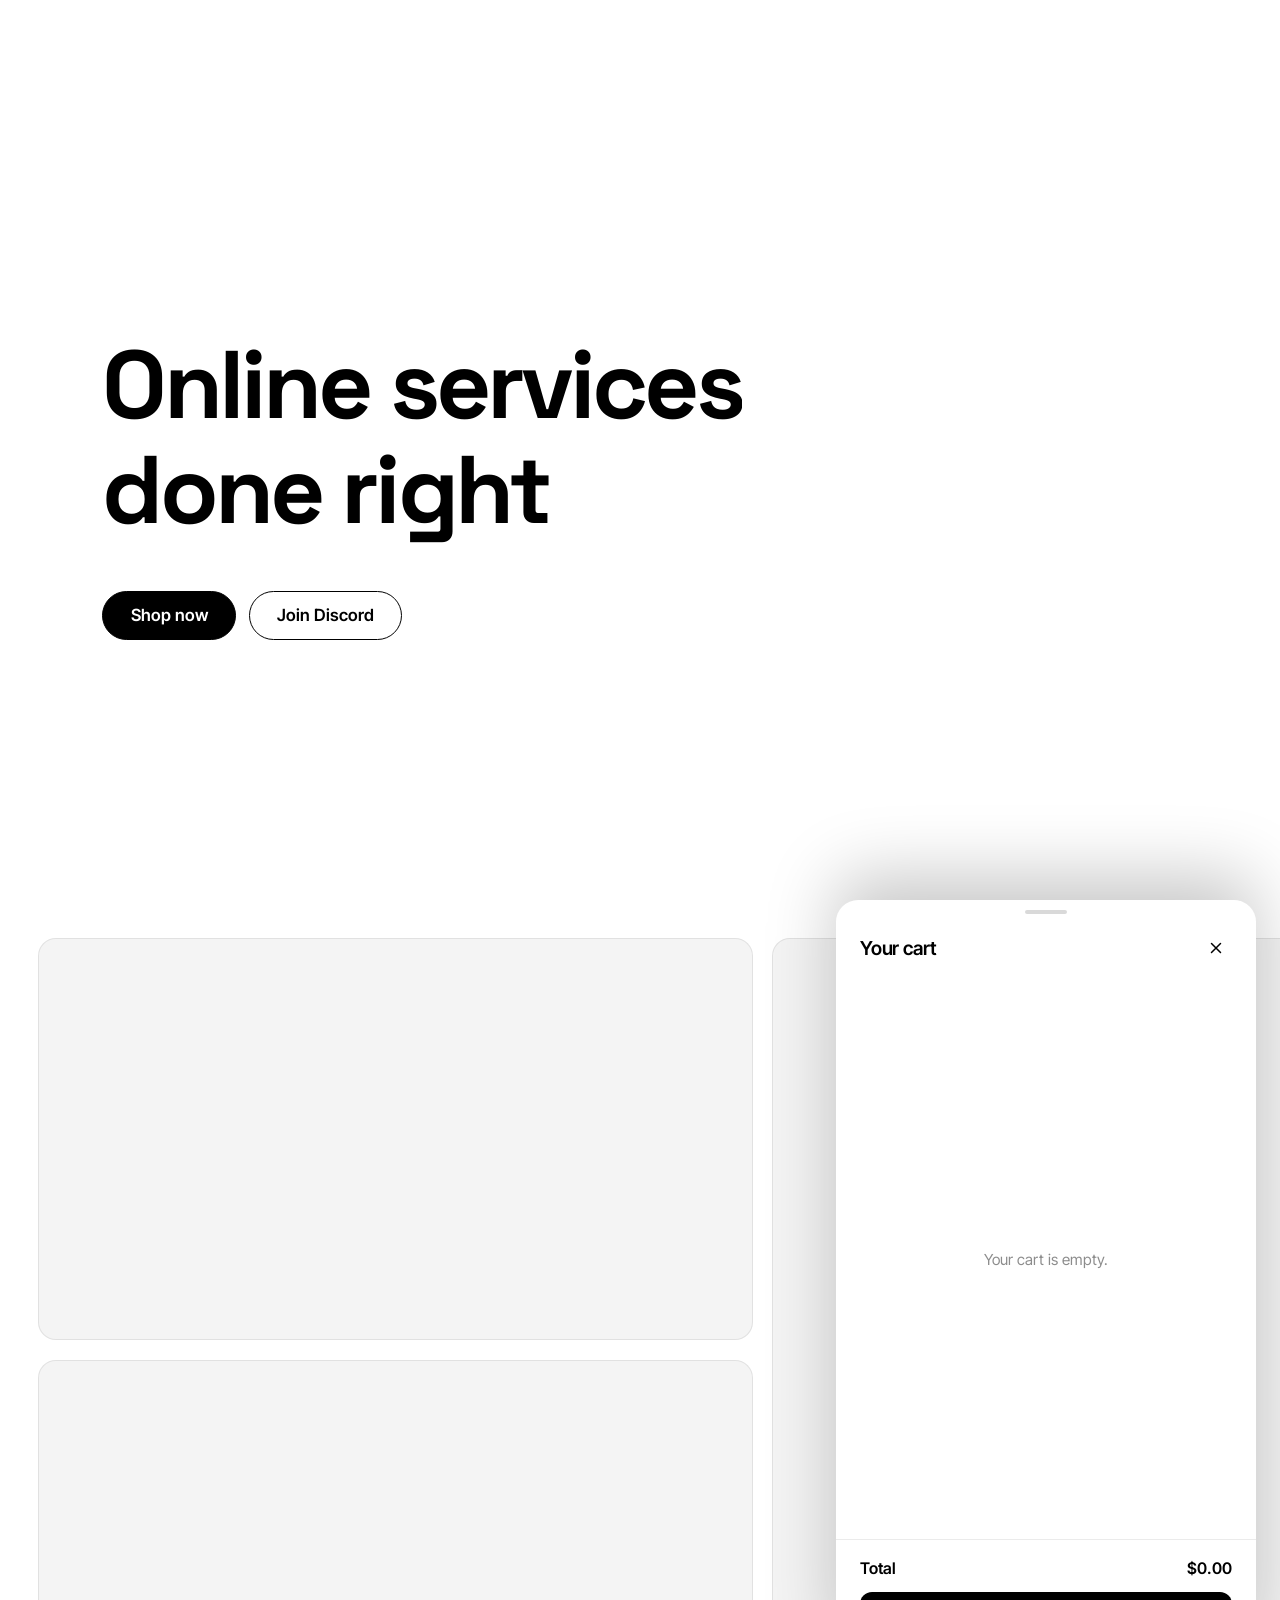
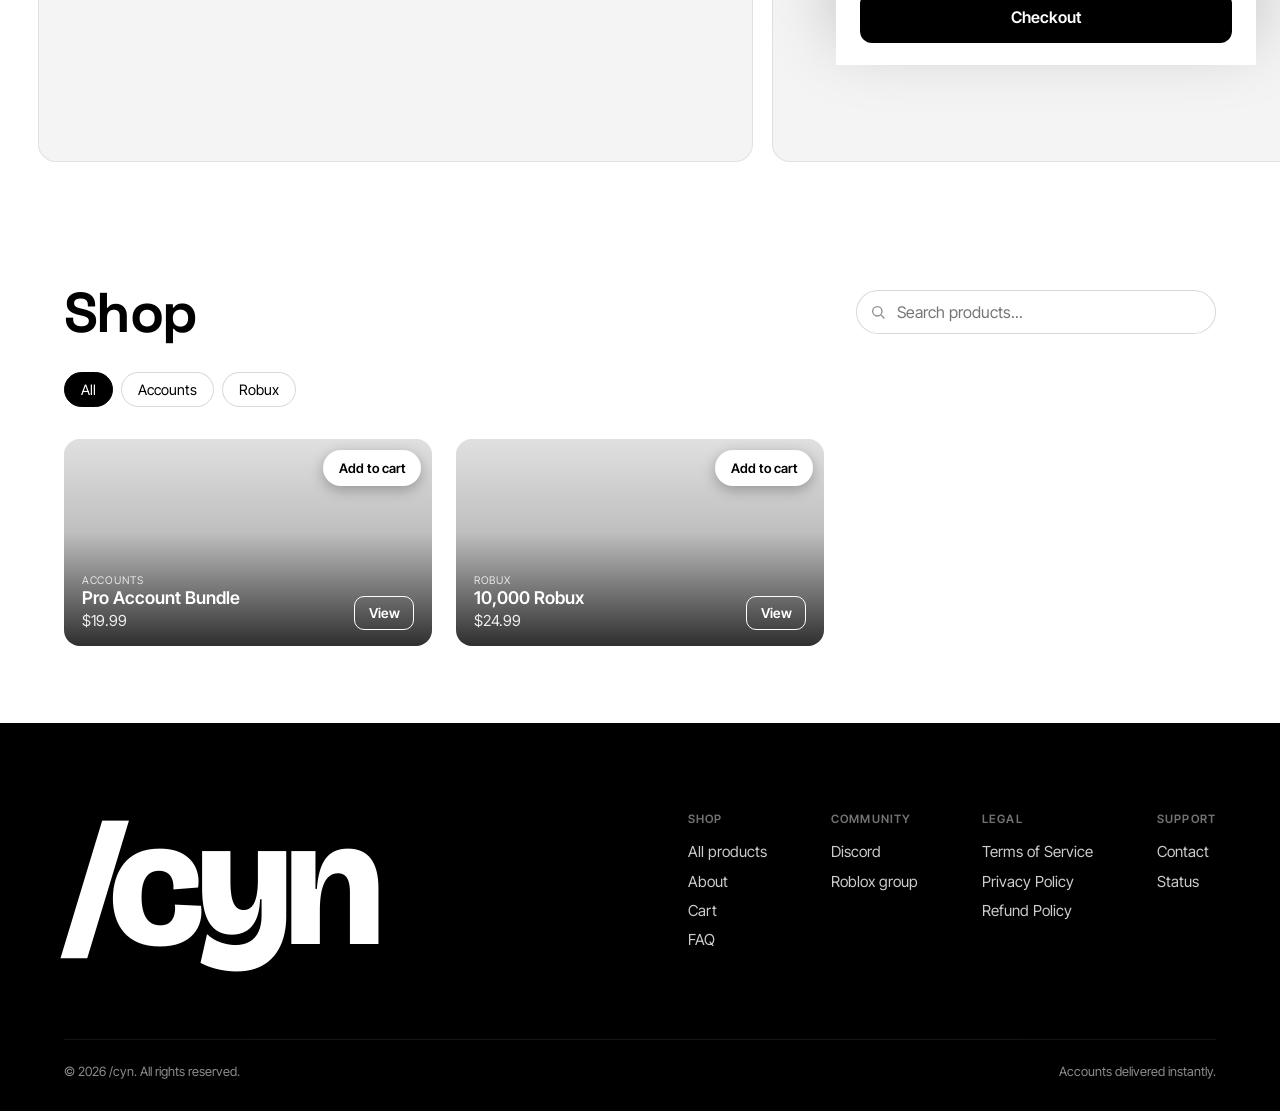
==== commit 15b59503: "Update index.html" ====
--- a/index.html
+++ b/index.html
@@ -2,7 +2,7 @@
 <html lang="en">
 <head>
   <meta charset="UTF-8">
-  <meta name="viewport" content="width=device-width, initial-scale=1.0">
+  <meta name="viewport" content="width=device-width, initial-scale=1.0, maximum-scale=1.0, user-scalable=no, viewport-fit=cover">
   <title>/cyn</title>
   <link rel="icon" href="favicon.ico" sizes="any">
   <link rel="preconnect" href="https://fonts.googleapis.com">
@@ -132,6 +132,32 @@
     body.ready .slogan .line:nth-child(2) .line-inner {
       transition-delay: 0.13s;   /* second line follows the first */
     }
+
+    .hero-cta {
+      display: flex;
+      flex-wrap: wrap;
+      gap: 0.8rem;
+      margin-top: clamp(1.6rem, 4vw, 2.6rem);
+      font-family: "Inter Tight", Helvetica, Arial, sans-serif;
+      opacity: 0;
+      transform: translateY(14px);
+      transition: opacity 0.7s ease, transform 0.7s ease;
+      transition-delay: 0.32s;   /* arrives just after the slogan */
+    }
+    body.ready .hero-cta { opacity: 1; transform: none; }
+    .hero-cta a {
+      font-weight: 600;
+      font-size: clamp(0.95rem, 1.5vw, 1.05rem);
+      padding: 0.85rem 1.7rem;
+      border-radius: 999px;
+      text-decoration: none;
+      border: 1.5px solid #000;
+      transition: all 0.2s ease;
+    }
+    .hero-cta .primary { background: #000; color: #fff; }
+    .hero-cta .primary:hover { opacity: 0.85; }
+    .hero-cta .secondary { background: transparent; color: #000; }
+    .hero-cta .secondary:hover { background: #000; color: #fff; }
 
     /* ---- top bar ---- */
     .topbar {
@@ -763,6 +789,8 @@
 
     #loader .flyer img {
       display: block;
+      height: min(40vh, 320px);   /* sized before JS runs so it never flashes full-res */
+      width: auto;
       transform-origin: bottom center;
       backface-visibility: hidden;
       /* starts in its good (un-flipped) orientation */
@@ -777,10 +805,7 @@
       }
     }
 
-    @media (prefers-reduced-motion: reduce) {
-      .brand .label .char { transition: none; }
-      .slogan .line-inner { transition: none; }
-    }
+
   </style>
   <script src="https://sellauth.com/assets/js/sellauth-embed-2.js"></script>
   <script>
@@ -811,6 +836,10 @@
       <span class="line"><span class="line-inner">Online services</span></span>
       <span class="line"><span class="line-inner">done right</span></span>
     </h1>
+    <div class="hero-cta">
+      <a class="primary" href="#shop">Shop now</a>
+      <a class="secondary" href="https://discord.gg/" target="_blank" rel="noopener">Join Discord</a>
+    </div>
   </main>
 
   <section class="cards" id="about">
@@ -923,7 +952,7 @@
       const brand = document.querySelector('.brand');
       const label = document.querySelector('.brand .label');
 
-      const reduced = window.matchMedia('(prefers-reduced-motion: reduce)').matches;
+      const reduced = false;   // intentionally play the intro even if reduce-motion is on
 
       // ---- rotating placeholder phrases (starts on a random one) ----
       const phrases = [
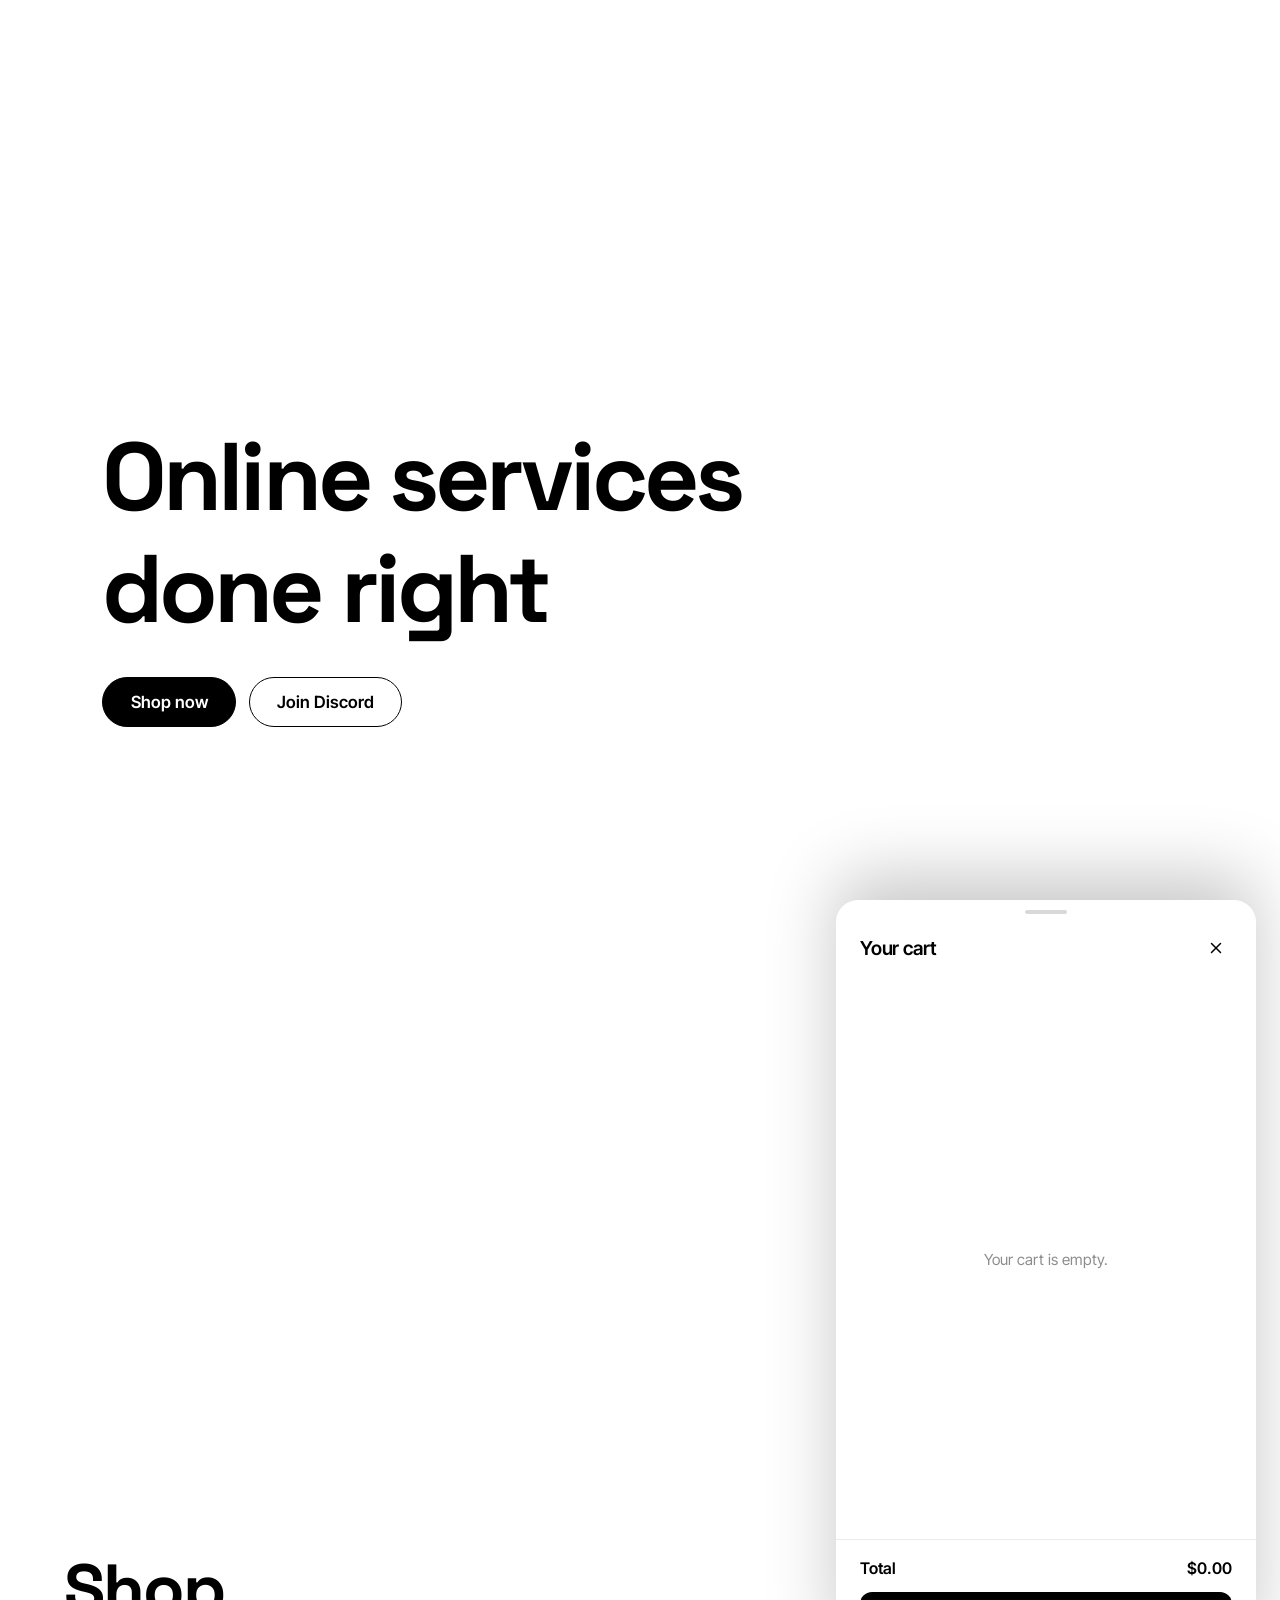
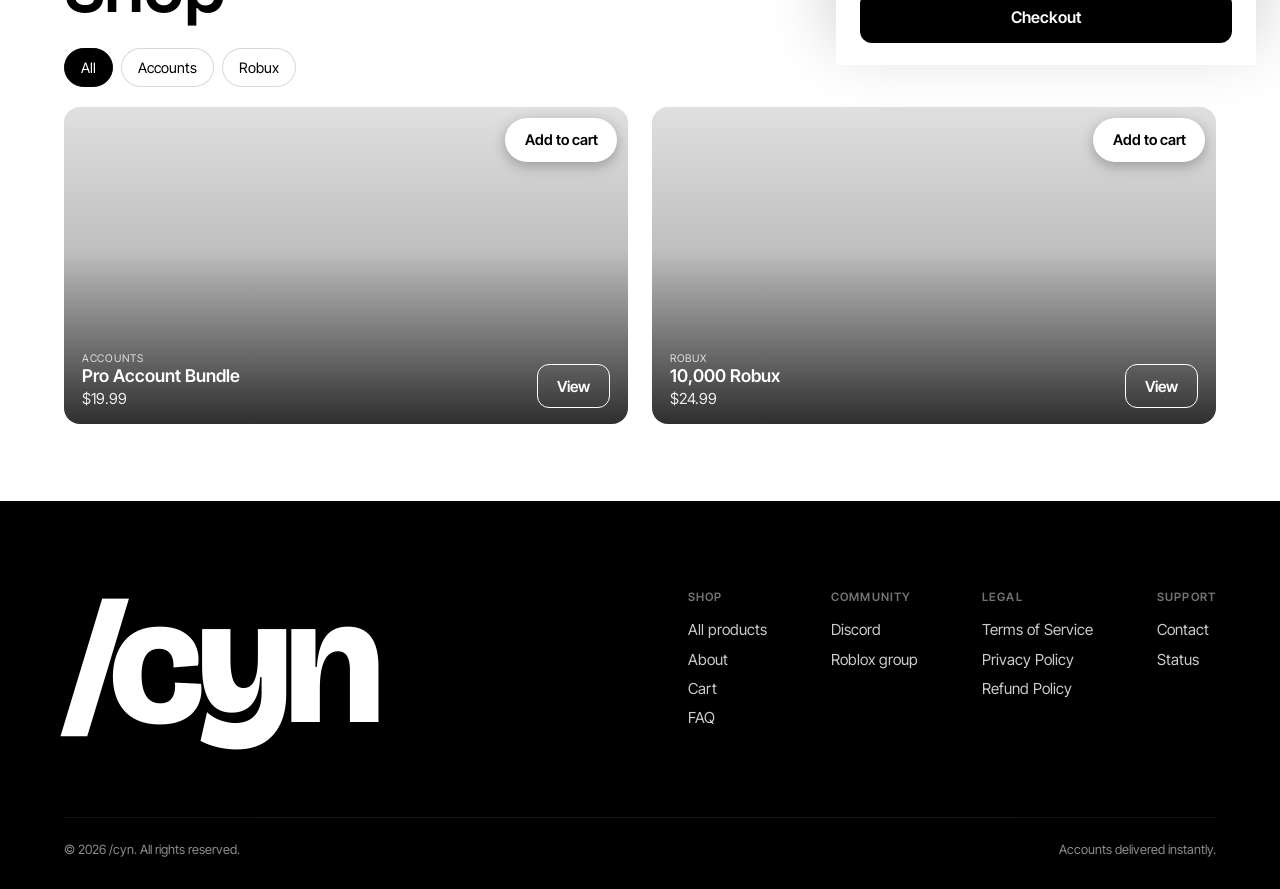
==== commit ce84ab81: "Update index.html" ====
--- a/index.html
+++ b/index.html
@@ -4,7 +4,9 @@
   <meta charset="UTF-8">
   <meta name="viewport" content="width=device-width, initial-scale=1.0, maximum-scale=1.0, user-scalable=no, viewport-fit=cover">
   <title>/cyn</title>
-  <link rel="icon" href="favicon.ico" sizes="any">
+  <link rel="icon" href="favicon.ico?v=2" sizes="any">
+  <link rel="icon" type="image/png" href="icon.png">
+  <link rel="apple-touch-icon" href="icon.png">
   <link rel="preconnect" href="https://fonts.googleapis.com">
   <link rel="preconnect" href="https://fonts.gstatic.com" crossorigin>
   <link href="https://fonts.googleapis.com/css2?family=Bricolage+Grotesque:opsz,wght@12..96,700;12..96,800&family=Inter+Tight:wght@400;500;600&family=Space+Grotesk:wght@500;700&display=swap" rel="stylesheet">
@@ -58,12 +60,13 @@
     }
 
     .hero {
-      min-height: 100vh;
+      min-height: 85vh;
       display: flex;
       flex-direction: column;
-      justify-content: center;
+      justify-content: flex-end;
       align-items: flex-start;
       padding: clamp(2rem, 8vw, 8rem);
+      padding-bottom: clamp(1.5rem, 3vw, 2.5rem);
       text-align: left;
     }
 
@@ -101,36 +104,39 @@
 
     .slogan {
       font-weight: 700;
-      font-size: clamp(2.5rem, 8vw, 6rem);
+      font-size: clamp(3rem, 11vw, 6rem);
       line-height: 0.98;
       letter-spacing: -0.04em;
       transform-origin: top left;
     }
 
-    /* each line rises up from behind a clip mask, with a soft blur + slight zoom */
+    /* each line rises up from behind a clip mask. the mask gets generous
+       padding (cancelled with equal negative margins so layout is unchanged),
+       which keeps ascenders, descenders and the soft blur from being clipped
+       at the edges as the line animates in — a clean, Apple-style reveal */
     .slogan .line {
       display: block;
       overflow: hidden;
-      padding-bottom: 0.12em;   /* room for descenders inside the mask */
+      padding: 0.18em 0.06em 0.22em;
+      margin: -0.18em -0.06em -0.22em;
     }
     .slogan .line-inner {
       display: block;
-      transform: translateY(115%) scale(1.04);
-      filter: blur(5px);
+      transform: translate3d(0, 110%, 0);   /* translate3d = own GPU layer, no jank */
       opacity: 0;
-      transform-origin: left center;
+      transform-origin: left bottom;
+      backface-visibility: hidden;
+      will-change: transform, opacity;
       transition:
-        transform 0.95s cubic-bezier(0.16, 1, 0.3, 1),
-        filter 0.8s ease,
-        opacity 0.8s ease;
+        transform 0.85s cubic-bezier(0.22, 1, 0.36, 1),
+        opacity 0.55s ease;
     }
     body.ready .slogan .line-inner {
-      transform: none;
-      filter: blur(0);
+      transform: translate3d(0, 0, 0);
       opacity: 1;
     }
     body.ready .slogan .line:nth-child(2) .line-inner {
-      transition-delay: 0.13s;   /* second line follows the first */
+      transition-delay: 0.1s;   /* second line follows the first */
     }
 
     .hero-cta {
@@ -158,6 +164,28 @@
     .hero-cta .primary:hover { opacity: 0.85; }
     .hero-cta .secondary { background: transparent; color: #000; }
     .hero-cta .secondary:hover { background: #000; color: #fff; }
+    /* discord icon lives inside the button; hidden on desktop (text shows) */
+    .hero-cta .discord-icon {
+      width: 1.25em;
+      height: 1.25em;
+      display: none;
+      fill: currentColor;
+    }
+
+    /* on mobile the Discord button collapses to a round icon-only button */
+    @media (max-width: 700px) {
+      .hero-cta .secondary {
+        width: 3.1rem;
+        height: 3.1rem;
+        padding: 0;
+        display: inline-flex;
+        align-items: center;
+        justify-content: center;
+        flex: none;
+      }
+      .hero-cta .secondary .cta-label { display: none; }
+      .hero-cta .secondary .discord-icon { display: block; }
+    }
 
     /* ---- top bar ---- */
     .topbar {
@@ -277,13 +305,27 @@
     /* ---- cards section (full screen) ---- */
     .cards {
       --gap: clamp(0.75rem, 1.5vw, 1.25rem);
-      height: 100vh;
+      --pad: clamp(1rem, 3vw, 2.5rem);
+      /* the group's height is whichever fits: the viewport height, OR the
+         height that keeps its total width inside the screen. total width =
+         (17/9)·h + (1/9)·gap, so h = (availWidth − gap)·9/17 */
+      --h: min(
+        calc(100vh - 2 * var(--pad)),
+        calc((100vw - 2 * var(--pad) - var(--gap)) * 9 / 17)
+      );
+      /* section wraps the group (+padding) so it never leaves a big empty gap
+         before the shop when the group scales down; caps at one viewport */
+      height: calc(var(--h) + 2 * var(--pad));
+      max-height: 100vh;
       box-sizing: border-box;
-      padding: clamp(1rem, 3vw, 2.5rem);
+      padding: var(--pad);
       display: flex;
       gap: var(--gap);
+      justify-content: center;   /* center the group when width-limited */
+      align-items: flex-start;   /* top-aligned so the cards always peek past the hero */
     }
     .cards .col-left {
+      height: var(--h);
       display: flex;
       flex-direction: column;
       gap: var(--gap);
@@ -295,6 +337,7 @@
     }
     .cards .col-right {
       flex: none;
+      height: var(--h);
     }
     .cards .col-right .card {
       height: 100%;
@@ -306,6 +349,29 @@
       background: #f4f4f4;
       border: 1px solid rgba(0, 0, 0, 0.08);
       overflow: hidden;
+      /* intro state: revealed when the section scrolls into view (see script) */
+      opacity: 0;
+      transform: translateY(40px) scale(0.96);
+      filter: blur(8px);
+      transition:
+        opacity 0.8s ease,
+        transform 0.9s cubic-bezier(0.16, 1, 0.3, 1),
+        filter 0.8s ease;
+    }
+    .cards.in .card {
+      opacity: 1;
+      transform: none;
+      filter: blur(0);
+    }
+    /* stagger the three cards */
+    .cards.in .col-left .card:first-child { transition-delay: 0.05s; }
+    .cards.in .col-right .card            { transition-delay: 0.17s; }
+    .cards.in .col-left .card:last-child  { transition-delay: 0.29s; }
+    .cards .card video {
+      width: 100%;
+      height: 100%;
+      object-fit: cover;
+      display: block;
     }
 
     @media (max-width: 700px) {
@@ -313,16 +379,30 @@
         flex-direction: column;
         height: auto;
         min-height: 100vh;
+        max-height: none;          /* let the stacked cards define the height */
+        justify-content: flex-start;
+      }
+      /* flatten the columns so all three cards become siblings we can reorder */
+      .cards .col-left,
+      .cards .col-right {
+        display: contents;
       }
       .cards .col-left .card {
+        flex: none;                    /* don't let the column flex squeeze the height */
         height: auto;
         width: 100%;                   /* full width, ratio drives height */
+        aspect-ratio: 16 / 9;
       }
       .cards .col-right .card {
+        flex: none;
         height: auto;
         width: 100%;
         aspect-ratio: 1 / 1;
       }
+      /* order: first 16:9, then the square, then the second 16:9 */
+      .cards .col-left .card:first-child { order: 1; }
+      .cards .col-right .card           { order: 2; }
+      .cards .col-left .card:last-child  { order: 3; }
     }
 
     /* ---- products ---- */
@@ -332,18 +412,36 @@
       padding: clamp(3rem, 6vw, 6rem) clamp(1.5rem, 5vw, 4rem);
       font-family: "Inter Tight", Helvetica, Arial, sans-serif;
     }
+    /* shop intro: head, filters and grid rise in when the section scrolls into view */
+    .products .products-head,
+    .products .filters,
+    .products .product-grid {
+      opacity: 0;
+      transform: translate3d(0, 28px, 0);
+      transition:
+        opacity 0.7s ease,
+        transform 0.85s cubic-bezier(0.22, 1, 0.36, 1);
+    }
+    .products.in .products-head,
+    .products.in .filters,
+    .products.in .product-grid {
+      opacity: 1;
+      transform: none;
+    }
+    .products.in .filters       { transition-delay: 0.1s; }
+    .products.in .product-grid  { transition-delay: 0.2s; }
     .products-head {
       display: flex;
       flex-wrap: wrap;
       align-items: center;
       justify-content: space-between;
       gap: 1rem;
-      margin-bottom: 1.5rem;
+      margin-bottom: 1rem;
     }
     .products-head h2 {
       font-family: "Space Grotesk", Helvetica, Arial, sans-serif;
       font-weight: 700;
-      font-size: clamp(2rem, 5vw, 3.5rem);
+      font-size: clamp(2.4rem, 6vw, 4.25rem);
       letter-spacing: -0.03em;
     }
     .search {
@@ -378,12 +476,12 @@
       display: flex;
       flex-wrap: wrap;
       gap: 0.5rem;
-      margin-bottom: 2rem;
+      margin-bottom: 1.25rem;
     }
     .filter-chip {
       font: inherit;
       font-size: 0.9rem;
-      padding: 0.5rem 1rem;
+      padding: 0.6rem 1rem;
       border-radius: 999px;
       border: 1px solid rgba(0, 0, 0, 0.15);
       background: #fff;
@@ -395,12 +493,20 @@
     .filter-chip.active { background: #000; color: #fff; border-color: #000; }
 
     .product-grid {
+      /* ▼▼ change this number to set the MAX cards per line in the shop ▼▼ */
+      --max-cols: 2;
+      --min-card: 260px;            /* a card never gets narrower than this */
+      --grid-gap: clamp(1rem, 2vw, 1.5rem);
       display: grid;
-      grid-template-columns: repeat(auto-fill, minmax(260px, 1fr));
-      gap: clamp(1rem, 2vw, 1.5rem);
-    }
-    @media (min-width: 1000px) {
-      .product-grid { grid-template-columns: repeat(3, 1fr); }   /* max 3 per line */
+      gap: var(--grid-gap);
+      /* fits as many cards as possible but never more than --max-cols */
+      grid-template-columns: repeat(
+        auto-fill,
+        minmax(
+          max(var(--min-card), (100% - (var(--max-cols) - 1) * var(--grid-gap)) / var(--max-cols)),
+          1fr
+        )
+      );
     }
     .no-results { opacity: 0.5; padding: 2rem 0; grid-column: 1 / -1; }
 
@@ -429,7 +535,7 @@
     }
     /* quick add: instant add-to-cart */
     .qa {
-      height: 36px;
+      height: 44px;
       background: #fff; color: #000;
       border-radius: 999px;
       box-shadow: 0 4px 14px rgba(0, 0, 0, 0.28);
@@ -439,8 +545,8 @@
     .product-card .qa { position: absolute; top: 0.7rem; right: 0.7rem; z-index: 3; }
     .qa-add {
       height: 100%; border: none; background: none; cursor: pointer;
-      padding: 0 0.95rem;
-      font: inherit; font-size: 0.82rem; font-weight: 600; color: #000;
+      padding: 0 1.2rem;
+      font: inherit; font-size: 0.92rem; font-weight: 600; color: #000;
       display: inline-flex; align-items: center;
       transition: background 0.18s ease;
     }
@@ -466,8 +572,8 @@
     .product-card h3 { font-size: 1.1rem; font-weight: 600; line-height: 1.15; }
     .product-card .price { font-size: 0.95rem; opacity: 0.9; margin-top: 0.15rem; }
     .product-card .btn {
-      font: inherit; font-size: 0.85rem; font-weight: 600;
-      padding: 0.5rem 0.85rem; border-radius: 10px; cursor: pointer; white-space: nowrap;
+      font: inherit; font-size: 0.95rem; font-weight: 600;
+      padding: 0.7rem 1.2rem; border-radius: 12px; cursor: pointer; white-space: nowrap;
       border: 1px solid #fff; background: transparent; color: #fff;
       transition: all 0.2s ease;
     }
@@ -573,6 +679,20 @@
       pointer-events: none;
       transition: filter 0.3s ease;
     }
+    /* lock the page so only the embed scrolls */
+    body.embed-active { overflow: hidden; touch-action: none; }
+
+    /* blur + lock the page behind the product modal */
+    body.pm-open .topbar,
+    body.pm-open .hero,
+    body.pm-open .cards,
+    body.pm-open .products,
+    body.pm-open .site-footer,
+    body.pm-open .cart-drawer {
+      filter: blur(8px);
+      transition: filter 0.3s ease;
+    }
+    body.pm-open { position: fixed; left: 0; right: 0; width: 100%; overflow: hidden; touch-action: none; }
 
     /* ---- product detail modal ---- */
     .pm-backdrop {
@@ -636,10 +756,11 @@
       border-top: 1px solid rgba(0, 0, 0, 0.08);
       background: #fff;
     }
-    .pm-qa { box-shadow: none; border: 1px solid rgba(0, 0, 0, 0.25); flex: none; }
+    .pm-qa { box-shadow: none; border: 1px solid rgba(0, 0, 0, 0.25); flex: none; height: 48px; }
+    .pm-qa .stepper button { width: 40px; }
     .pm-buy {
-      flex: 1; height: 36px; padding: 0 1rem; border: none; border-radius: 999px;
-      background: #000; color: #fff; font: inherit; font-weight: 600; cursor: pointer;
+      flex: 1; height: 48px; padding: 0 1.2rem; border: none; border-radius: 999px;
+      background: #000; color: #fff; font: inherit; font-size: 0.95rem; font-weight: 600; cursor: pointer;
       transition: opacity 0.2s ease;
     }
     .pm-buy:hover { opacity: 0.85; }
@@ -838,17 +959,26 @@
     </h1>
     <div class="hero-cta">
       <a class="primary" href="#shop">Shop now</a>
-      <a class="secondary" href="https://discord.gg/" target="_blank" rel="noopener">Join Discord</a>
+      <a class="secondary" href="https://discord.gg/" target="_blank" rel="noopener" aria-label="Join Discord">
+        <span class="cta-label">Join Discord</span>
+        <svg class="discord-icon" viewBox="0 0 24 24" aria-hidden="true"><path d="M20.317 4.369A19.79 19.79 0 0 0 15.432 3a13.6 13.6 0 0 0-.617 1.27 18.27 18.27 0 0 0-5.63 0A13.2 13.2 0 0 0 8.56 3a19.74 19.74 0 0 0-4.885 1.37C.557 9.046-.32 13.6.12 18.087a19.9 19.9 0 0 0 6.063 3.058c.491-.669.93-1.38 1.304-2.127a12.9 12.9 0 0 1-2.054-.985c.172-.126.34-.257.502-.392a14.2 14.2 0 0 0 12.13 0c.164.14.332.27.502.392-.656.387-1.346.717-2.058.986.375.746.814 1.457 1.305 2.126a19.84 19.84 0 0 0 6.066-3.057c.515-5.207-.879-9.72-3.681-13.723ZM8.02 15.331c-1.183 0-2.157-1.085-2.157-2.419 0-1.333.955-2.42 2.157-2.42 1.21 0 2.176 1.096 2.157 2.42 0 1.334-.955 2.419-2.157 2.419Zm7.975 0c-1.183 0-2.157-1.085-2.157-2.419 0-1.333.955-2.42 2.157-2.42 1.21 0 2.176 1.096 2.157 2.42 0 1.334-.946 2.419-2.157 2.419Z"/></svg>
+      </a>
     </div>
   </main>
 
   <section class="cards" id="about">
     <div class="col-left">
-      <div class="card"></div>
-      <div class="card"></div>
+      <div class="card">
+        <video src="https://media.w3.org/2010/05/sintel/trailer.mp4" autoplay muted loop playsinline webkit-playsinline preload="metadata"></video>
+      </div>
+      <div class="card">
+        <video src="https://interactive-examples.mdn.mozilla.net/media/cc0-videos/flower.mp4" autoplay muted loop playsinline webkit-playsinline preload="metadata"></video>
+      </div>
     </div>
     <div class="col-right">
-      <div class="card"></div>
+      <div class="card">
+        <video src="https://www.w3schools.com/html/mov_bbb.mp4" autoplay muted loop playsinline webkit-playsinline preload="metadata"></video>
+      </div>
     </div>
   </section>
 
@@ -1233,6 +1363,59 @@
     })();
   </script>
   <script>
+    /* play the cards' staggered intro right after the top bar appears
+       (the bar shows when body gets the .navready class) */
+    (function () {
+      const cards = document.querySelector('.cards');
+      const body = document.body;
+      if (!cards) return;
+      const GAP = 250;   // ms after the bar, so the cards clearly follow it
+      let done = false;
+      const reveal = () => {
+        if (done) return;
+        done = true;
+        setTimeout(() => cards.classList.add('in'), GAP);
+      };
+      if (body.classList.contains('navready')) reveal();
+      else {
+        const mo = new MutationObserver(() => {
+          if (body.classList.contains('navready')) { mo.disconnect(); reveal(); }
+        });
+        mo.observe(body, { attributes: true, attributeFilter: ['class'] });
+        // safety net in case the intro is skipped
+        setTimeout(reveal, 6000);
+      }
+    })();
+  </script>
+  <script>
+    /* shop section: play its intro once when it scrolls into view */
+    (function () {
+      const shop = document.querySelector('.products');
+      if (!shop) return;
+      if (!('IntersectionObserver' in window)) { shop.classList.add('in'); return; }
+      const io = new IntersectionObserver((entries, obs) => {
+        entries.forEach(e => {
+          if (e.isIntersecting) { shop.classList.add('in'); obs.disconnect(); }
+        });
+      }, { threshold: 0.15 });
+      io.observe(shop);
+    })();
+  </script>
+  <script>
+    /* #about: scroll there but never write the hash to the URL, so the position
+       is never saved/restored on reload */
+    (function () {
+      const about = document.getElementById('about');
+      if (!about) return;
+      document.querySelectorAll('a[href="#about"]').forEach(a => {
+        a.addEventListener('click', (e) => {
+          e.preventDefault();
+          about.scrollIntoView({ behavior: 'smooth' });
+        });
+      });
+    })();
+  </script>
+  <script>
     (function () {
       const body = document.body;
       const openBtn = document.querySelector('.topbar .cart');
@@ -1321,7 +1504,6 @@
       const RAW_URL = 'https://raw.githubusercontent.com/cyliannl/container/main/products.json';
       const SHOP_ID = 228006;
 
-      function endCheckoutBlur() { document.body.classList.remove('embed-active'); }
       function startCheckout(trigger) {
         const payload = Object.values(cart)
           .filter(i => i.ok !== false)
@@ -1330,14 +1512,50 @@
         if (!(window.sellAuthEmbed && typeof window.sellAuthEmbed.checkout === 'function')) {
           console.warn('SellAuth embed script not loaded'); return;
         }
-        document.body.classList.add('embed-active');   // blur while the checkout popup is open
+
+        const beforeIframes = new Set([...document.querySelectorAll('iframe')]);
+        document.body.classList.add('embed-active');   // blur — stays on the whole time the embed is open
+        document.documentElement.style.overflow = 'hidden';   // lock page scroll (embed scrolls itself)
         window.sellAuthEmbed.checkout(trigger || document.body, { cart: payload, shopId: SHOP_ID, modal: true });
-        // if the popup never took focus (blocked), un-blur shortly after
-        setTimeout(() => { if (document.hasFocus()) endCheckoutBlur(); }, 2000);
-      }
-      // clear the blur as soon as the user returns to this page (popup closed / finished)
-      window.addEventListener('focus', endCheckoutBlur);
-      document.addEventListener('visibilitychange', () => { if (document.visibilityState === 'visible') endCheckoutBlur(); });
+
+        const isVisible = (el) => {
+          if (!el) return false;
+          const cs = getComputedStyle(el);
+          const r = el.getBoundingClientRect();
+          return cs.display !== 'none' && cs.visibility !== 'hidden' && r.width > 2 && r.height > 2;
+        };
+
+        let overlay = null;
+        let done = false;
+        const startT = Date.now();
+        const reloadOnce = () => { if (done) return; done = true; cleanup(); location.reload(); };
+        const dropBlur  = () => { if (done) return; done = true; cleanup(); document.body.classList.remove('embed-active'); document.documentElement.style.overflow = ''; };
+
+        // (1) find the in-page checkout overlay (a NEW iframe the embed injects)
+        const finder = setInterval(() => {
+          overlay = [...document.querySelectorAll('iframe')].find(f => !beforeIframes.has(f) && isVisible(f)) || null;
+          if (overlay) { clearInterval(finder); }
+          else if (Date.now() - startT > 5000) {
+            clearInterval(finder);
+            if (document.hasFocus()) dropBlur();   // nothing overlaid (popup blocked) -> just un-blur
+          }
+        }, 200);
+
+        // (2) once the overlay is up, reload the page the moment it's removed/hidden (= closed)
+        const watcher = setInterval(() => {
+          if (overlay && (!document.contains(overlay) || !isVisible(overlay))) reloadOnce();
+        }, 300);
+
+        // (3) popup / new-tab fallback: regaining focus here means it was closed
+        const onFocus = () => { if (!overlay) reloadOnce(); };
+        window.addEventListener('focus', onFocus);
+
+        function cleanup() {
+          clearInterval(finder);
+          clearInterval(watcher);
+          window.removeEventListener('focus', onFocus);
+        }
+      }
 
       const SYM = { EUR: '€', USD: '$', GBP: '£' };
       const fmt = (p, cur) => (p > 0 ? (SYM[cur] || (cur ? cur + ' ' : '$')) + Number(p).toFixed(2) : 'Contact');
@@ -1500,15 +1718,28 @@
         );
       }
 
-      function applyFilter() {
+      function applyFilter(animate) {
         const q = (searchEl.value || '').trim().toLowerCase();
-        let shown = 0;
+        let shown = 0, vis = 0;
         grid.querySelectorAll('.product-card').forEach(card => {
           const okCat = activeCat === 'All' || card.dataset.cat === activeCat;
           const okText = !q || card.dataset.text.includes(q);
           const show = okCat && okText;
           card.style.display = show ? '' : 'none';
-          if (show) shown++;
+          if (show) {
+            shown++;
+            // re-trigger a fresh staggered intro for the now-visible cards
+            if (animate) {
+              card.animate(
+                [
+                  { opacity: 0, transform: 'translateY(18px) scale(0.98)' },
+                  { opacity: 1, transform: 'none' }
+                ],
+                { duration: 460, delay: vis * 45, easing: 'cubic-bezier(0.22, 1, 0.36, 1)', fill: 'both' }
+              );
+              vis++;
+            }
+          }
         });
         const nr = grid.querySelector('.no-results');
         if (nr) nr.hidden = shown > 0;
@@ -1528,9 +1759,9 @@
         if (!chip) return;
         activeCat = chip.dataset.cat;
         filtersEl.querySelectorAll('.filter-chip').forEach(c => c.classList.toggle('active', c === chip));
-        applyFilter();
+        applyFilter(true);
       });
-      searchEl.addEventListener('input', applyFilter);
+      searchEl.addEventListener('input', () => applyFilter(true));
 
       // ---- cart drawer ----
       function renderCart() {
@@ -1556,7 +1787,7 @@
 
       // ---- product modal (variant selector + per-variant description) ----
       const modalEl = document.querySelector('.product-modal');
-      let modalProduct = null, modalVid = null;
+      let modalProduct = null, modalVid = null, pmScrollY = 0;
       function renderModal() {
         if (!modalEl || !modalProduct) return;
         const p = modalProduct;
@@ -1587,9 +1818,15 @@
         modalEl.querySelector('.pm-cat').textContent = p.cat;
         modalEl.querySelector('.pm-title').textContent = p.title;
         renderModal();
+        pmScrollY = window.scrollY;
         document.body.classList.add('pm-open');
-      }
-      function closeModal() { document.body.classList.remove('pm-open'); }
+        document.body.style.top = (-pmScrollY) + 'px';   // keep the page where it was
+      }
+      function closeModal() {
+        document.body.classList.remove('pm-open');
+        document.body.style.top = '';
+        window.scrollTo(0, pmScrollY);
+      }
 
       function controlClick(e) {
         const add = e.target.closest('[data-add]');
